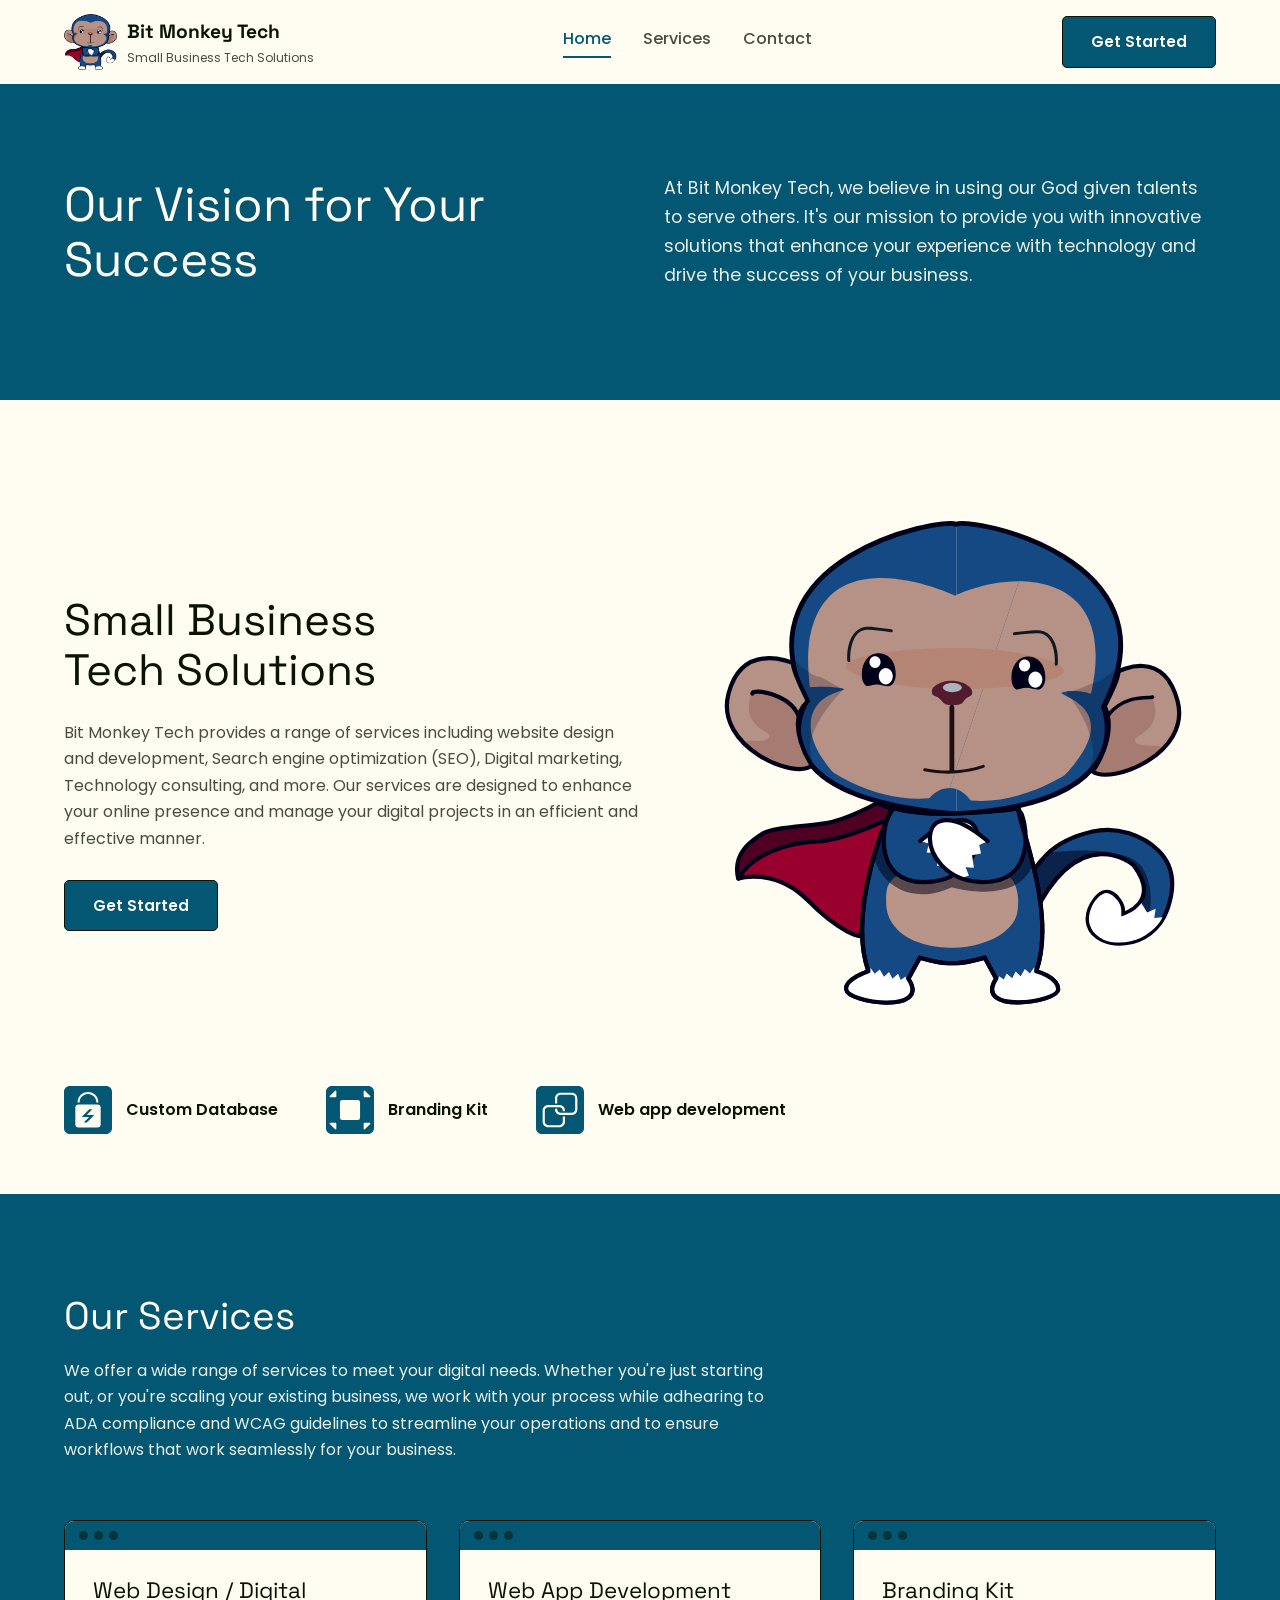
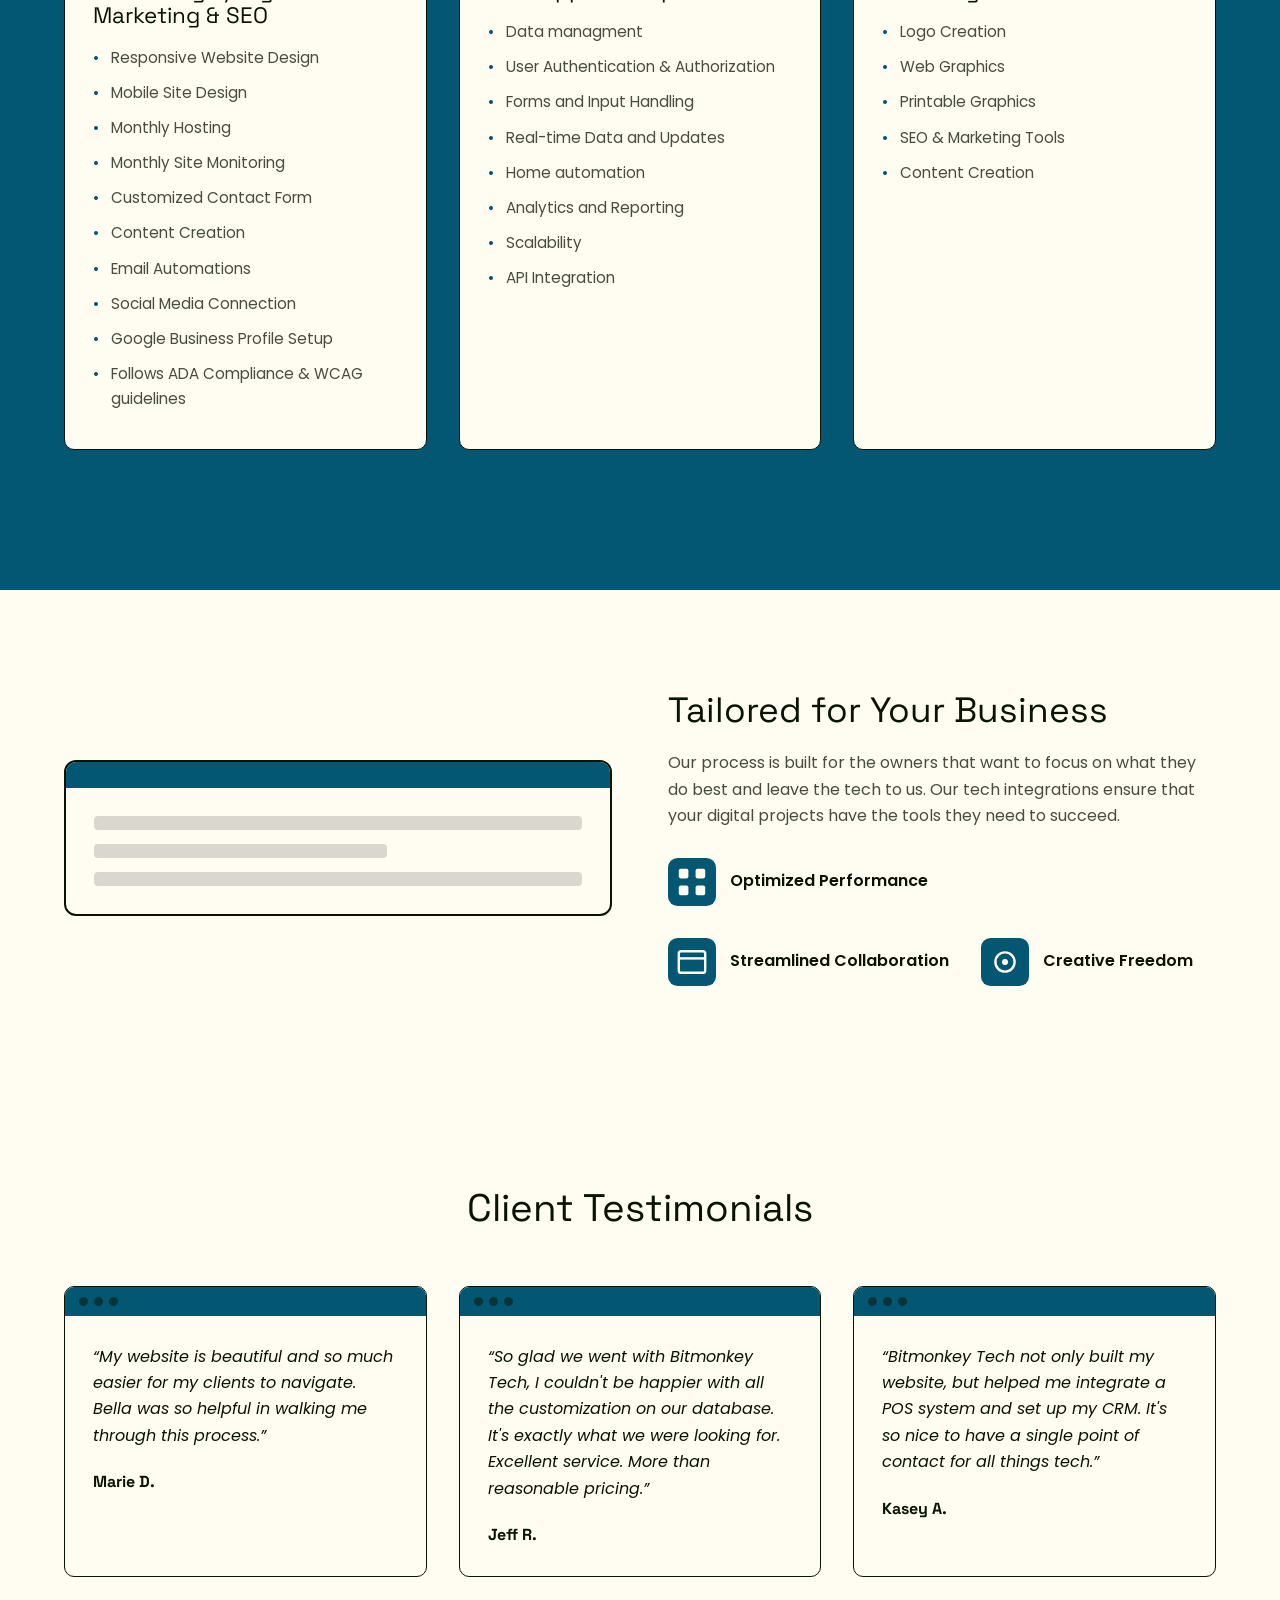
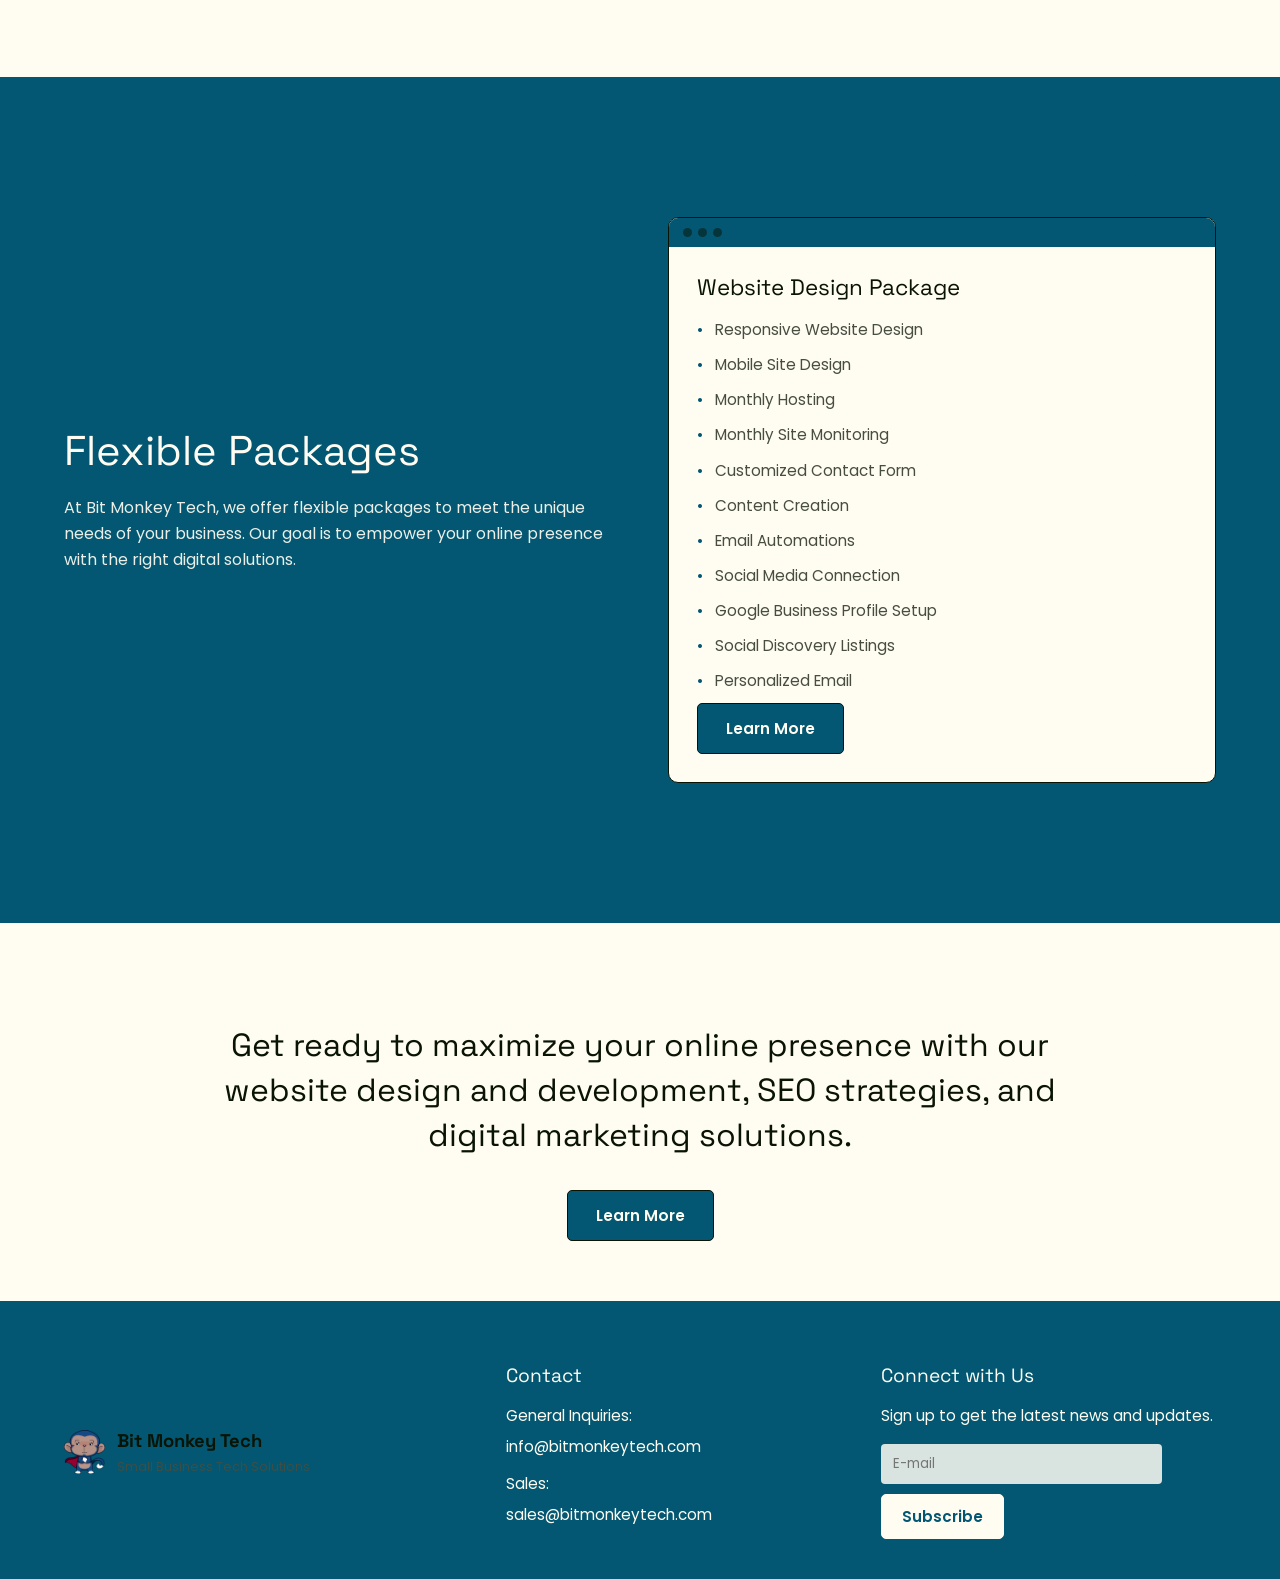
==== index.html @ 550dc89c "Initial recreation of bitmonkeytech.com as static HTML/CSS/JS Rebuilt all 3 pages (home, services, c" ====
<!DOCTYPE html>
<html lang="en">
<head>
<meta charset="UTF-8">
<meta name="viewport" content="width=device-width, initial-scale=1.0">
<title>BitMonkey Tech | Web Design, Digital Marketing &amp; SEO / Tech Solutions</title>
<meta name="description" content="Small Business Tech Solutions. Website design and development, SEO, digital marketing, and technology consulting.">
<link rel="stylesheet" href="css/style.css">
</head>
<body>

<header class="site-header">
  <div class="container">
    <a href="index.html" class="logo">
      <img src="images/mascot-icon.png" alt="BitMonkey Tech">
      <span class="logo-text">
        <span class="brand">Bit Monkey Tech</span>
        <span class="tagline">Small Business Tech Solutions</span>
      </span>
    </a>
    <nav class="main-nav">
      <a href="index.html" aria-current="page">Home</a>
      <a href="services.html">Services</a>
      <a href="contact.html">Contact</a>
    </nav>
    <div class="header-actions">
      <a href="contact.html" class="btn btn-primary">Get Started</a>
      <button class="menu-toggle" aria-label="Toggle menu" aria-expanded="false">
        <span></span><span></span><span></span>
      </button>
    </div>
  </div>
</header>

<section class="hero">
  <div class="container">
    <h1>Our Vision for Your Success</h1>
    <p>At Bit Monkey Tech, we believe in using our God given talents to serve others. It's our mission to provide you with innovative solutions that enhance your experience with technology and drive the success of your business.</p>
  </div>
</section>

<section class="intro">
  <div class="container">
    <div class="intro-text">
      <h1>Small Business<br>Tech Solutions</h1>
      <p>Bit Monkey Tech provides a range of services including website design and development, Search engine optimization (SEO), Digital marketing, Technology consulting, and more. Our services are designed to enhance your online presence and manage your digital projects in an efficient and effective manner.</p>
      <a href="contact.html" class="btn btn-primary">Get Started</a>
    </div>
    <div class="intro-art">
      <img src="images/mascot.svg" alt="BitMonkey Tech superhero mascot">
    </div>
  </div>
  <div class="intro-features">
    <div class="feature-item">
      <span class="icon">
        <svg viewBox="23.5 23.5 153 153" xmlns="http://www.w3.org/2000/svg"><path d="M158.026 23.5H41.974C31.771 23.5 23.5 31.771 23.5 41.974v116.052c0 10.203 8.271 18.474 18.474 18.474h116.052c10.203 0 18.474-8.271 18.474-18.474V41.974c0-10.203-8.271-18.474-18.474-18.474z" fill="#035772"></path><path d="M133.217 75.772h-6.588c0-14.683-11.945-26.629-26.629-26.629S73.37 61.089 73.37 75.772h-6.588c0-18.316 14.901-33.217 33.217-33.217 18.317 0 33.218 14.901 33.218 33.217z" fill="#fffcf2"></path><path d="M130.662 82.431H69.338c-5.391 0-9.762 3.947-9.762 8.816v55.381c0 4.869 4.371 8.816 9.762 8.816h61.324c5.391 0 9.762-3.947 9.762-8.816V91.247c0-4.868-4.371-8.816-9.762-8.816zm-11.973 35.105-22.531 22.335a.907.907 0 0 1-.638.262h-7.143c-.806 0-1.21-.975-.64-1.545l14.823-14.824c.57-.57.167-1.545-.64-1.545H81.934c-.807 0-1.21-.975-.64-1.545l22.812-22.813c-.149-.149 4.855-.124 7.834-.095.802.008 1.196.978.629 1.545l-15.131 15.131c-.57.57-.167 1.545.64 1.545h19.973c.81 0 1.212.979.638 1.549z" fill="#fffcf2"></path></svg>
      </span>
      <span>Custom Database</span>
    </div>
    <div class="feature-item">
      <span class="icon">
        <svg viewBox="23.5 23.5 153 153" xmlns="http://www.w3.org/2000/svg"><path d="M158.026 23.5H41.974C31.771 23.5 23.5 31.771 23.5 41.974v116.052c0 10.203 8.271 18.474 18.474 18.474h116.052c10.203 0 18.474-8.271 18.474-18.474V41.974c0-10.203-8.271-18.474-18.474-18.474z" fill="#035772"></path><path d="M124.325 67.931h-48.65a7.744 7.744 0 0 0-7.744 7.744v48.65a7.744 7.744 0 0 0 7.744 7.744h48.65a7.744 7.744 0 0 0 7.744-7.744v-48.65a7.744 7.744 0 0 0-7.744-7.744z" fill="#fffcf2"></path><path d="M52.596 38.691 35.604 55.684c-1.422 1.422-.415 3.854 1.597 3.854h16.992a2.258 2.258 0 0 0 2.258-2.258V40.288c-.001-2.012-2.433-3.019-3.855-1.597z" fill="#fffcf2"></path><path d="m147.404 38.691 16.992 16.992c1.422 1.422.415 3.854-1.597 3.854h-16.992a2.258 2.258 0 0 1-2.258-2.258V40.288c.001-2.012 2.433-3.019 3.855-1.597z" fill="#fffcf2"></path><path d="m52.596 161.309-16.992-16.992c-1.422-1.422-.415-3.854 1.597-3.854h16.992a2.258 2.258 0 0 1 2.258 2.258v16.992c-.001 2.011-2.433 3.018-3.855 1.596z" fill="#fffcf2"></path><path d="m147.404 161.309 16.992-16.992c1.422-1.422.415-3.854-1.597-3.854h-16.992a2.258 2.258 0 0 0-2.258 2.258v16.992c.001 2.011 2.433 3.018 3.855 1.596z" fill="#fffcf2"></path></svg>
      </span>
      <span>Branding Kit</span>
    </div>
    <div class="feature-item">
      <span class="icon">
        <svg viewBox="23.5 23.5 153 153" xmlns="http://www.w3.org/2000/svg"><path d="M158.026 23.5H41.974C31.771 23.5 23.5 31.771 23.5 41.974v116.052c0 10.203 8.271 18.474 18.474 18.474h116.052c10.203 0 18.474-8.271 18.474-18.474V41.974c0-10.203-8.271-18.474-18.474-18.474z" fill="#035772"></path><path d="M108.942 120.435v17.407c0 5.796-4.716 10.512-10.512 10.512H62.157c-5.796 0-10.512-4.715-10.512-10.512V101.57c0-5.796 4.716-10.512 10.512-10.512H98.43c5.796 0 10.512 4.715 10.512 10.512v2.151h7v-2.151c0-9.656-7.855-17.512-17.512-17.512H62.157c-9.656 0-17.512 7.856-17.512 17.512v36.272c0 9.656 7.855 17.512 17.512 17.512H98.43c9.656 0 17.512-7.856 17.512-17.512v-17.407h-7z" fill="#fffcf2"></path><path d="M137.843 44.646H101.57c-9.656 0-17.512 7.855-17.512 17.511v17.045h7V62.157c0-5.796 4.716-10.511 10.512-10.511h36.272c5.796 0 10.512 4.715 10.512 10.511V98.43c0 5.796-4.716 10.512-10.512 10.512H101.57c-5.796 0-10.512-4.715-10.512-10.512v-2.514h-7v2.514c0 9.656 7.855 17.512 17.512 17.512h36.272c9.656 0 17.512-7.856 17.512-17.512V62.157c0-9.656-7.855-17.511-17.511-17.511z" fill="#fffcf2"></path></svg>
      </span>
      <span>Web app development</span>
    </div>
  </div>
</section>

<section class="services">
  <div class="container">
    <div class="services-header">
      <h2>Our Services</h2>
      <p>We offer a wide range of services to meet your digital needs. Whether you're just starting out, or you're scaling your existing business, we work with your process while adhearing to ADA compliance and WCAG guidelines to streamline your operations and to ensure workflows that work seamlessly for your business.</p>
    </div>
    <div class="card-grid">
      <div class="browser-card">
        <div class="browser-card-bar"><span></span><span></span><span></span></div>
        <div class="browser-card-body">
          <h3>Web Design / Digital Marketing &amp; SEO</h3>
          <ul>
            <li>Responsive Website Design</li>
            <li>Mobile Site Design</li>
            <li>Monthly Hosting</li>
            <li>Monthly Site Monitoring</li>
            <li>Customized Contact Form</li>
            <li>Content Creation</li>
            <li>Email Automations</li>
            <li>Social Media Connection</li>
            <li>Google Business Profile Setup</li>
            <li>Follows ADA Compliance &amp; WCAG guidelines</li>
          </ul>
        </div>
      </div>
      <div class="browser-card">
        <div class="browser-card-bar"><span></span><span></span><span></span></div>
        <div class="browser-card-body">
          <h3>Web App Development</h3>
          <ul>
            <li>Data managment</li>
            <li>User Authentication &amp; Authorization</li>
            <li>Forms and Input Handling</li>
            <li>Real-time Data and Updates</li>
            <li>Home automation</li>
            <li>Analytics and Reporting</li>
            <li>Scalability</li>
            <li>API Integration</li>
          </ul>
        </div>
      </div>
      <div class="browser-card">
        <div class="browser-card-bar"><span></span><span></span><span></span></div>
        <div class="browser-card-body">
          <h3>Branding Kit</h3>
          <ul>
            <li>Logo Creation</li>
            <li>Web Graphics</li>
            <li>Printable Graphics</li>
            <li>SEO &amp; Marketing Tools</li>
            <li>Content Creation</li>
          </ul>
        </div>
      </div>
    </div>
  </div>
</section>

<section class="tailored">
  <div class="container">
    <div class="tailored-art">
      <div class="tailored-art-bar"></div>
      <div class="tailored-art-body">
        <div class="tailored-art-line"></div>
        <div class="tailored-art-line short"></div>
        <div class="tailored-art-line"></div>
      </div>
    </div>
    <div class="tailored-text">
      <h2>Tailored for Your Business</h2>
      <p>Our process is built for the owners that want to focus on what they do best and leave the tech to us. Our tech integrations ensure that your digital projects have the tools they need to succeed.</p>
      <div class="tailored-features">
        <div class="feature-item">
          <span class="icon">
            <svg viewBox="0 0 40 40" xmlns="http://www.w3.org/2000/svg"><rect width="40" height="40" rx="8" fill="#035772"/><g fill="#fffcf2"><rect x="9" y="9" width="8" height="8" rx="1.5"/><rect x="23" y="9" width="8" height="8" rx="1.5"/><rect x="9" y="23" width="8" height="8" rx="1.5"/><rect x="23" y="23" width="8" height="8" rx="1.5"/></g></svg>
          </span>
          <span>Optimized Performance</span>
        </div>
        <div class="feature-item">
          <span class="icon">
            <svg viewBox="0 0 40 40" xmlns="http://www.w3.org/2000/svg"><rect width="40" height="40" rx="8" fill="#035772"/><rect x="9" y="11" width="22" height="18" rx="2" fill="none" stroke="#fffcf2" stroke-width="2"/><line x1="9" y1="17" x2="31" y2="17" stroke="#fffcf2" stroke-width="2"/></svg>
          </span>
          <span>Streamlined Collaboration</span>
        </div>
        <div class="feature-item">
          <span class="icon">
            <svg viewBox="0 0 40 40" xmlns="http://www.w3.org/2000/svg"><rect width="40" height="40" rx="8" fill="#035772"/><circle cx="20" cy="20" r="8" fill="none" stroke="#fffcf2" stroke-width="2"/><circle cx="20" cy="20" r="2.5" fill="#fffcf2"/></svg>
          </span>
          <span>Creative Freedom</span>
        </div>
      </div>
    </div>
  </div>
</section>

<section class="testimonials">
  <div class="container">
    <h2>Client Testimonials</h2>
    <div class="card-grid">
      <div class="browser-card testimonial-card">
        <div class="browser-card-bar"><span></span><span></span><span></span></div>
        <div class="browser-card-body">
          <p>&ldquo;My website is beautiful and so much easier for my clients to navigate. Bella was so helpful in walking me through this process.&rdquo;</p>
          <cite>Marie D.</cite>
        </div>
      </div>
      <div class="browser-card testimonial-card">
        <div class="browser-card-bar"><span></span><span></span><span></span></div>
        <div class="browser-card-body">
          <p>&ldquo;So glad we went with Bitmonkey Tech, I couldn't be happier with all the customization on our database. It's exactly what we were looking for. Excellent service. More than reasonable pricing.&rdquo;</p>
          <cite>Jeff R.</cite>
        </div>
      </div>
      <div class="browser-card testimonial-card">
        <div class="browser-card-bar"><span></span><span></span><span></span></div>
        <div class="browser-card-body">
          <p>&ldquo;Bitmonkey Tech not only built my website, but helped me integrate a POS system and set up my CRM. It's so nice to have a single point of contact for all things tech.&rdquo;</p>
          <cite>Kasey A.</cite>
        </div>
      </div>
    </div>
  </div>
</section>

<section class="packages wave-top">
  <div class="container">
    <div class="packages-text">
      <h2>Flexible Packages</h2>
      <p>At Bit Monkey Tech, we offer flexible packages to meet the unique needs of your business. Our goal is to empower your online presence with the right digital solutions.</p>
    </div>
    <div class="browser-card">
      <div class="browser-card-bar"><span></span><span></span><span></span></div>
      <div class="browser-card-body">
        <h3>Website Design Package</h3>
        <ul>
          <li>Responsive Website Design</li>
          <li>Mobile Site Design</li>
          <li>Monthly Hosting</li>
          <li>Monthly Site Monitoring</li>
          <li>Customized Contact Form</li>
          <li>Content Creation</li>
          <li>Email Automations</li>
          <li>Social Media Connection</li>
          <li>Google Business Profile Setup</li>
          <li>Social Discovery Listings</li>
          <li>Personalized Email</li>
        </ul>
        <a href="services.html" class="btn btn-primary">Learn More</a>
      </div>
    </div>
  </div>
</section>

<section class="cta-statement">
  <div class="container">
    <h2>Get ready to maximize your online presence with our website design and development, SEO strategies, and digital marketing solutions.</h2>
    <a href="services.html" class="btn btn-primary">Learn More</a>
  </div>
</section>

<footer class="site-footer">
  <div class="container">
    <div class="footer-grid">
      <div class="footer-brand">
        <img src="images/mascot-icon.png" alt="BitMonkey Tech">
        <span class="logo-text">
          <span class="brand">Bit Monkey Tech</span>
          <span class="tagline">Small Business Tech Solutions</span>
        </span>
      </div>
      <div>
        <h3>Contact</h3>
        <p>General Inquiries:</p>
        <a href="mailto:info@bitmonkeytech.com">info@bitmonkeytech.com</a>
        <p style="margin-top:12px;">Sales:</p>
        <a href="mailto:sales@bitmonkeytech.com">sales@bitmonkeytech.com</a>
      </div>
      <div>
        <h3>Connect with Us</h3>
        <p>Sign up to get the latest news and updates.</p>
        <form class="footer-form">
          <input type="email" placeholder="E-mail" aria-label="Email">
          <button type="submit" class="btn">Subscribe</button>
        </form>
      </div>
    </div>
  </div>
</footer>

<script src="js/main.js"></script>
</body>
</html>
---- css/style.css ----
/* ==========================================================================
   BitMonkey Tech — shared stylesheet
   Same structure as our other rebuilds: reset -> design tokens -> layout
   helpers -> header/nav -> buttons -> page sections -> footer -> responsive.
   ========================================================================== */

/* Space Grotesk for headings (their display font), Poppins for body/nav text
   — the same two typefaces the live bitmonkeytech.com site uses. */
@import url('https://fonts.googleapis.com/css2?family=Space+Grotesk:wght@400..700&family=Poppins:ital,wght@0,300;0,400;0,500;0,600;0,700;1,400&display=swap');

* {
  margin: 0;
  padding: 0;
  box-sizing: border-box;
}

:root {
  --color-cream: #fffcf2;      /* page background */
  --color-teal: #035772;       /* brand accent — buttons, section bands */
  --color-teal-light: #4a7f92; /* lighter teal for hovers/secondary accents */
  --color-dark: #091405;       /* headings */
  --color-text: #474e40;       /* body copy, nav links */
  --color-olive: #c2c2b7;      /* muted card background accent */

  --font-display: 'Space Grotesk', 'Helvetica Neue', Arial, sans-serif;
  --font-body: 'Poppins', 'Helvetica Neue', Arial, sans-serif;

  --max-width: 1200px;
}

html {
  scroll-behavior: smooth;
}

body {
  font-family: var(--font-body);
  color: var(--color-text);
  line-height: 1.65;
  background: var(--color-cream);
}

img, svg {
  max-width: 100%;
  display: block;
}

a {
  text-decoration: none;
  color: inherit;
}

ul {
  list-style: none;
}

h1, h2, h3, h4 {
  font-family: var(--font-display);
  color: var(--color-dark);
  font-weight: 400;
  line-height: 1.15;
}

.container {
  max-width: var(--max-width);
  margin: 0 auto;
  padding: 0 24px;
}

/* ==========================================================================
   Header / navigation
   ========================================================================== */

.site-header {
  position: sticky;
  top: 0;
  z-index: 100;
  background: var(--color-cream);
  padding: 14px 0;
}

.site-header .container {
  display: flex;
  align-items: center;
  justify-content: space-between;
  gap: 24px;
}

.logo {
  display: flex;
  align-items: center;
  gap: 10px;
}

.logo img {
  height: 56px;
  width: auto;
}

.logo-text .brand {
  font-family: var(--font-display);
  font-weight: 700;
  font-size: 1.2rem;
  color: var(--color-dark);
  display: block;
}

.logo-text .tagline {
  font-size: 0.75rem;
  color: var(--color-text);
  display: block;
}

.main-nav {
  display: flex;
  align-items: center;
  gap: 32px;
}

.main-nav a {
  font-size: 1rem;
  font-weight: 500;
  color: var(--color-text);
  padding-bottom: 4px;
  border-bottom: 2px solid transparent;
  transition: color 0.2s ease, border-color 0.2s ease;
}

.main-nav a:hover,
.main-nav a[aria-current="page"] {
  color: var(--color-teal);
  border-bottom-color: var(--color-teal);
}

.header-actions {
  display: flex;
  align-items: center;
  gap: 16px;
}

.menu-toggle {
  display: none;
  flex-direction: column;
  gap: 5px;
  background: none;
  border: none;
  cursor: pointer;
  padding: 6px;
  color: var(--color-dark);
}

.menu-toggle span {
  width: 26px;
  height: 2px;
  background: currentColor;
}

/* ==========================================================================
   Buttons
   ========================================================================== */

.btn {
  display: inline-block;
  padding: 12px 28px;
  font-family: var(--font-body);
  font-weight: 600;
  font-size: 0.95rem;
  border: 1px solid var(--color-dark);
  border-radius: 5px;
  cursor: pointer;
  transition: background 0.2s ease, color 0.2s ease, opacity 0.2s ease;
}

.btn-primary {
  background: var(--color-teal);
  color: var(--color-cream);
}

.btn-primary:hover {
  opacity: 0.88;
}

.btn-outline {
  background: transparent;
  border-color: var(--color-cream);
  color: var(--color-cream);
}

.btn-outline:hover {
  background: var(--color-cream);
  color: var(--color-teal);
}

/* ==========================================================================
   Wave dividers — a lightweight stand-in for Wix's shape-divider SVGs.
   Each section that needs one gets a ::before/::after pseudo-element with a
   simple wave drawn in currentColor via clip-path.
   ========================================================================== */

.wave-top {
  position: relative;
}

.wave-top::before {
  content: "";
  display: block;
  height: 80px;
  background: var(--color-teal);
  clip-path: polygon(0 100%, 100% 40%, 100% 100%);
}

.wave-bottom-teal {
  position: relative;
}

.wave-bottom-teal::after {
  content: "";
  display: block;
  height: 80px;
  background: var(--color-teal);
  clip-path: polygon(0 0, 100% 60%, 100% 0);
}

/* ==========================================================================
   Hero (home page)
   ========================================================================== */

.hero {
  background: var(--color-teal);
  color: var(--color-cream);
  padding: 90px 0 110px;
}

.hero .container {
  display: grid;
  grid-template-columns: 1fr 1fr;
  gap: 48px;
  align-items: center;
}

.hero h1 {
  color: var(--color-cream);
  font-size: 3rem;
}

.hero p {
  font-size: 1.1rem;
  opacity: 0.92;
}

/* ==========================================================================
   Page hero (inner pages)
   ========================================================================== */

.page-hero {
  background: var(--color-teal);
  color: var(--color-cream);
  padding: 90px 0 130px;
}

.page-hero h1 {
  color: var(--color-cream);
  font-size: 2.8rem;
  margin-bottom: 20px;
}

.page-hero p {
  max-width: 700px;
  font-size: 1.05rem;
  opacity: 0.92;
}

/* ==========================================================================
   Intro section ("Small Business Tech Solutions")
   ========================================================================== */

.intro {
  padding: 100px 0 60px;
}

.intro .container {
  display: grid;
  grid-template-columns: 1.1fr 1fr;
  gap: 48px;
  align-items: center;
}

.intro h1 {
  font-size: 2.75rem;
  margin-bottom: 24px;
}

.intro p {
  margin-bottom: 28px;
}

.intro-features {
  max-width: var(--max-width);
  margin: 60px auto 0;
  padding: 0 24px;
  display: flex;
  gap: 48px;
  flex-wrap: wrap;
}

.feature-item {
  display: flex;
  align-items: center;
  gap: 14px;
}

.feature-item .icon {
  width: 48px;
  height: 48px;
  flex-shrink: 0;
}

.feature-item span {
  font-weight: 600;
  color: var(--color-dark);
}

/* ==========================================================================
   Services section (teal band with browser-mockup cards)
   ========================================================================== */

.services {
  background: var(--color-teal);
  color: var(--color-cream);
  padding: 100px 0 140px;
}

.services-header h2 {
  color: var(--color-cream);
  font-size: 2.4rem;
  margin-bottom: 20px;
}

.services-header p {
  max-width: 700px;
  opacity: 0.92;
  margin-bottom: 56px;
}

.card-grid {
  display: grid;
  grid-template-columns: repeat(3, 1fr);
  gap: 32px;
}

/* The little "browser window" card treatment used throughout the site:
   a dark top bar with three dots, like a mock browser chrome. */
.browser-card {
  background: var(--color-cream);
  border: 1px solid var(--color-dark);
  border-radius: 10px;
  overflow: hidden;
  color: var(--color-dark);
}

.browser-card-bar {
  background: var(--color-teal);
  padding: 10px 14px;
  display: flex;
  gap: 6px;
}

.browser-card-bar span {
  width: 9px;
  height: 9px;
  border-radius: 50%;
  background: var(--color-dark);
  opacity: 0.5;
}

.browser-card-body {
  padding: 28px;
}

.browser-card-body h3 {
  font-size: 1.4rem;
  margin-bottom: 16px;
}

.browser-card-body ul li {
  position: relative;
  padding-left: 18px;
  margin-bottom: 10px;
  font-size: 0.95rem;
  color: var(--color-text);
}

.browser-card-body ul li::before {
  content: "•";
  position: absolute;
  left: 0;
  color: var(--color-teal);
}

/* ==========================================================================
   Tailored section (illustration + feature list)
   ========================================================================== */

.tailored {
  padding: 100px 0;
}

.tailored .container {
  display: grid;
  grid-template-columns: 1fr 1fr;
  gap: 56px;
  align-items: center;
}

.tailored-art {
  background: var(--color-cream);
  border: 2px solid var(--color-dark);
  border-radius: 12px;
  overflow: hidden;
}

.tailored-art-bar {
  background: var(--color-teal);
  height: 26px;
}

.tailored-art-body {
  padding: 28px;
  display: flex;
  flex-direction: column;
  gap: 14px;
}

.tailored-art-line {
  height: 14px;
  border-radius: 4px;
  background: var(--color-olive);
  opacity: 0.6;
}

.tailored-art-line.short {
  width: 60%;
}

.tailored h2 {
  font-size: 2.2rem;
  margin-bottom: 20px;
}

.tailored p {
  margin-bottom: 28px;
}

.tailored-features {
  display: flex;
  gap: 32px;
  flex-wrap: wrap;
}

/* ==========================================================================
   Testimonials
   ========================================================================== */

.testimonials {
  padding: 100px 0;
}

.testimonials h2 {
  font-size: 2.4rem;
  margin-bottom: 56px;
  text-align: center;
}

.testimonial-card {
  position: relative;
}

.testimonial-card .browser-card-body p {
  font-style: italic;
  margin-bottom: 20px;
}

.testimonial-card .browser-card-body cite {
  font-family: var(--font-display);
  font-style: normal;
  font-weight: 700;
}

/* ==========================================================================
   Flexible Packages (teal band, single card + copy)
   ========================================================================== */

.packages {
  background: var(--color-teal);
  color: var(--color-cream);
  padding: 60px 0 140px;
}

.packages .container {
  display: grid;
  grid-template-columns: 1fr 1fr;
  gap: 56px;
  align-items: center;
}

.packages h2 {
  color: var(--color-cream);
  font-size: 2.6rem;
  margin-bottom: 20px;
}

.packages p {
  opacity: 0.92;
  margin-bottom: 0;
}

/* ==========================================================================
   CTA statement
   ========================================================================== */

.cta-statement {
  padding: 100px 0 60px;
  text-align: center;
}

.cta-statement h2 {
  font-size: 2rem;
  max-width: 850px;
  margin: 0 auto 32px;
  line-height: 1.4;
}

/* ==========================================================================
   Pricing grid (services page)
   ========================================================================== */

.pricing-section {
  padding: 100px 0;
}

.pricing-grid {
  display: grid;
  grid-template-columns: repeat(3, 1fr);
  gap: 32px;
}

.pricing-grid .browser-card {
  display: flex;
  flex-direction: column;
}

.pricing-grid h3 {
  font-size: 1.3rem;
  margin-bottom: 4px;
}

.pricing-grid .price {
  color: var(--color-teal);
  font-weight: 700;
  font-size: 1.3rem;
  margin-bottom: 20px;
  display: block;
}

/* ==========================================================================
   Forms
   ========================================================================== */

.form-section {
  padding: 60px 0 120px;
}

.form-section.on-teal {
  background: var(--color-teal);
  color: var(--color-cream);
}

.form-section h2 {
  margin-bottom: 12px;
}

.form-section.on-teal h2 {
  color: var(--color-cream);
}

.form-grid {
  display: grid;
  grid-template-columns: 1fr 1fr;
  gap: 28px;
  margin-top: 48px;
}

.form-field {
  display: flex;
  flex-direction: column;
  gap: 8px;
}

.form-field.full {
  grid-column: 1 / -1;
}

.form-field label {
  font-size: 0.9rem;
  font-weight: 600;
}

.form-field input,
.form-field select,
.form-field textarea {
  font-family: var(--font-body);
  font-size: 1rem;
  padding: 10px 4px;
  border: none;
  border-bottom: 1px solid currentColor;
  background: transparent;
  color: inherit;
}

.form-field textarea {
  min-height: 100px;
  resize: vertical;
}

.form-field input::placeholder,
.form-field textarea::placeholder {
  color: currentColor;
  opacity: 0.55;
}

.form-field input:focus,
.form-field select:focus,
.form-field textarea:focus {
  outline: none;
  border-bottom-color: var(--color-teal);
}

.form-section .btn {
  grid-column: 1 / -1;
  justify-self: start;
  margin-top: 8px;
}

/* ==========================================================================
   FAQ (contact page)
   ========================================================================== */

.faq {
  padding: 100px 0;
}

.faq-header {
  display: flex;
  justify-content: space-between;
  align-items: flex-end;
  gap: 24px;
  flex-wrap: wrap;
  margin-bottom: 32px;
}

.faq-header h2 {
  font-size: 2.2rem;
}

.faq-search {
  font-family: var(--font-body);
  font-size: 1rem;
  padding: 8px 4px;
  border: none;
  border-bottom: 1px solid var(--color-dark);
  background: transparent;
  min-width: 260px;
}

.faq-tabs {
  display: flex;
  gap: 32px;
  border-bottom: 1px solid #d8d6cc;
  margin-bottom: 32px;
}

.faq-tab {
  background: none;
  border: none;
  font-family: var(--font-body);
  font-size: 1rem;
  color: var(--color-text);
  padding: 12px 0;
  cursor: pointer;
  border-bottom: 2px solid transparent;
}

.faq-tab[aria-selected="true"] {
  color: var(--color-teal);
  border-bottom-color: var(--color-teal);
}

.faq-panel {
  display: none;
}

.faq-panel.active {
  display: block;
}

.faq-item {
  border-bottom: 1px solid #d8d6cc;
}

.faq-question {
  width: 100%;
  text-align: left;
  background: none;
  border: none;
  font-family: var(--font-body);
  font-size: 1.05rem;
  font-weight: 500;
  color: var(--color-dark);
  padding: 20px 0;
  cursor: pointer;
  display: flex;
  justify-content: space-between;
  align-items: center;
  gap: 16px;
}

.faq-question::after {
  content: "+";
  font-size: 1.4rem;
  color: var(--color-teal);
  transition: transform 0.2s ease;
  flex-shrink: 0;
}

.faq-item.open .faq-question::after {
  transform: rotate(45deg);
}

.faq-answer {
  max-height: 0;
  overflow: hidden;
  transition: max-height 0.25s ease;
}

.faq-item.open .faq-answer {
  max-height: 220px;
}

.faq-answer p {
  padding-bottom: 20px;
}

/* ==========================================================================
   Footer
   ========================================================================== */

.site-footer {
  background: var(--color-teal);
  color: var(--color-cream);
  padding: 64px 0 40px;
}

.footer-grid {
  display: grid;
  grid-template-columns: 1.2fr 1fr 1fr;
  gap: 40px;
}

.footer-brand {
  display: flex;
  align-items: center;
  gap: 12px;
}

.footer-brand img {
  height: 44px;
}

.footer-brand .brand {
  font-family: var(--font-display);
  font-weight: 700;
  font-size: 1.15rem;
  display: block;
}

.footer-brand .tagline {
  font-size: 0.8rem;
  opacity: 0.85;
  display: block;
}

.site-footer h3 {
  color: var(--color-cream);
  font-size: 1.2rem;
  margin-bottom: 16px;
}

.site-footer p,
.site-footer a {
  font-size: 0.95rem;
  margin-bottom: 6px;
  display: block;
}

.footer-form {
  display: flex;
  gap: 10px;
  margin-top: 16px;
  flex-wrap: wrap;
}

.footer-form input {
  font-family: var(--font-body);
  padding: 10px 12px;
  border: none;
  border-radius: 4px;
  background: rgba(255, 252, 242, 0.85);
  color: var(--color-dark);
  min-width: 180px;
}

.footer-form .btn {
  border-color: var(--color-cream);
  background: var(--color-cream);
  color: var(--color-teal);
  padding: 10px 20px;
}

/* ==========================================================================
   Responsive
   ========================================================================== */

@media (max-width: 900px) {
  .hero .container,
  .intro .container,
  .tailored .container,
  .packages .container {
    grid-template-columns: 1fr;
  }

  .card-grid,
  .pricing-grid {
    grid-template-columns: 1fr;
  }

  .footer-grid {
    grid-template-columns: 1fr;
    gap: 32px;
  }

  .form-grid {
    grid-template-columns: 1fr;
  }
}

@media (max-width: 720px) {
  .main-nav {
    position: absolute;
    top: 100%;
    left: 0;
    right: 0;
    background: var(--color-cream);
    flex-direction: column;
    align-items: flex-start;
    gap: 0;
    padding: 8px 24px 16px;
    display: none;
    box-shadow: 0 8px 16px rgba(0, 0, 0, 0.08);
  }

  .main-nav.open {
    display: flex;
  }

  .main-nav a {
    width: 100%;
    padding: 12px 0;
  }

  .menu-toggle {
    display: flex;
  }

  .header-actions .btn-primary {
    display: none;
  }

  .hero h1,
  .page-hero h1 {
    font-size: 2.2rem;
  }

  .intro h1 {
    font-size: 2.1rem;
  }

  .intro-features {
    gap: 24px;
  }

  .faq-header {
    flex-direction: column;
    align-items: flex-start;
  }
}
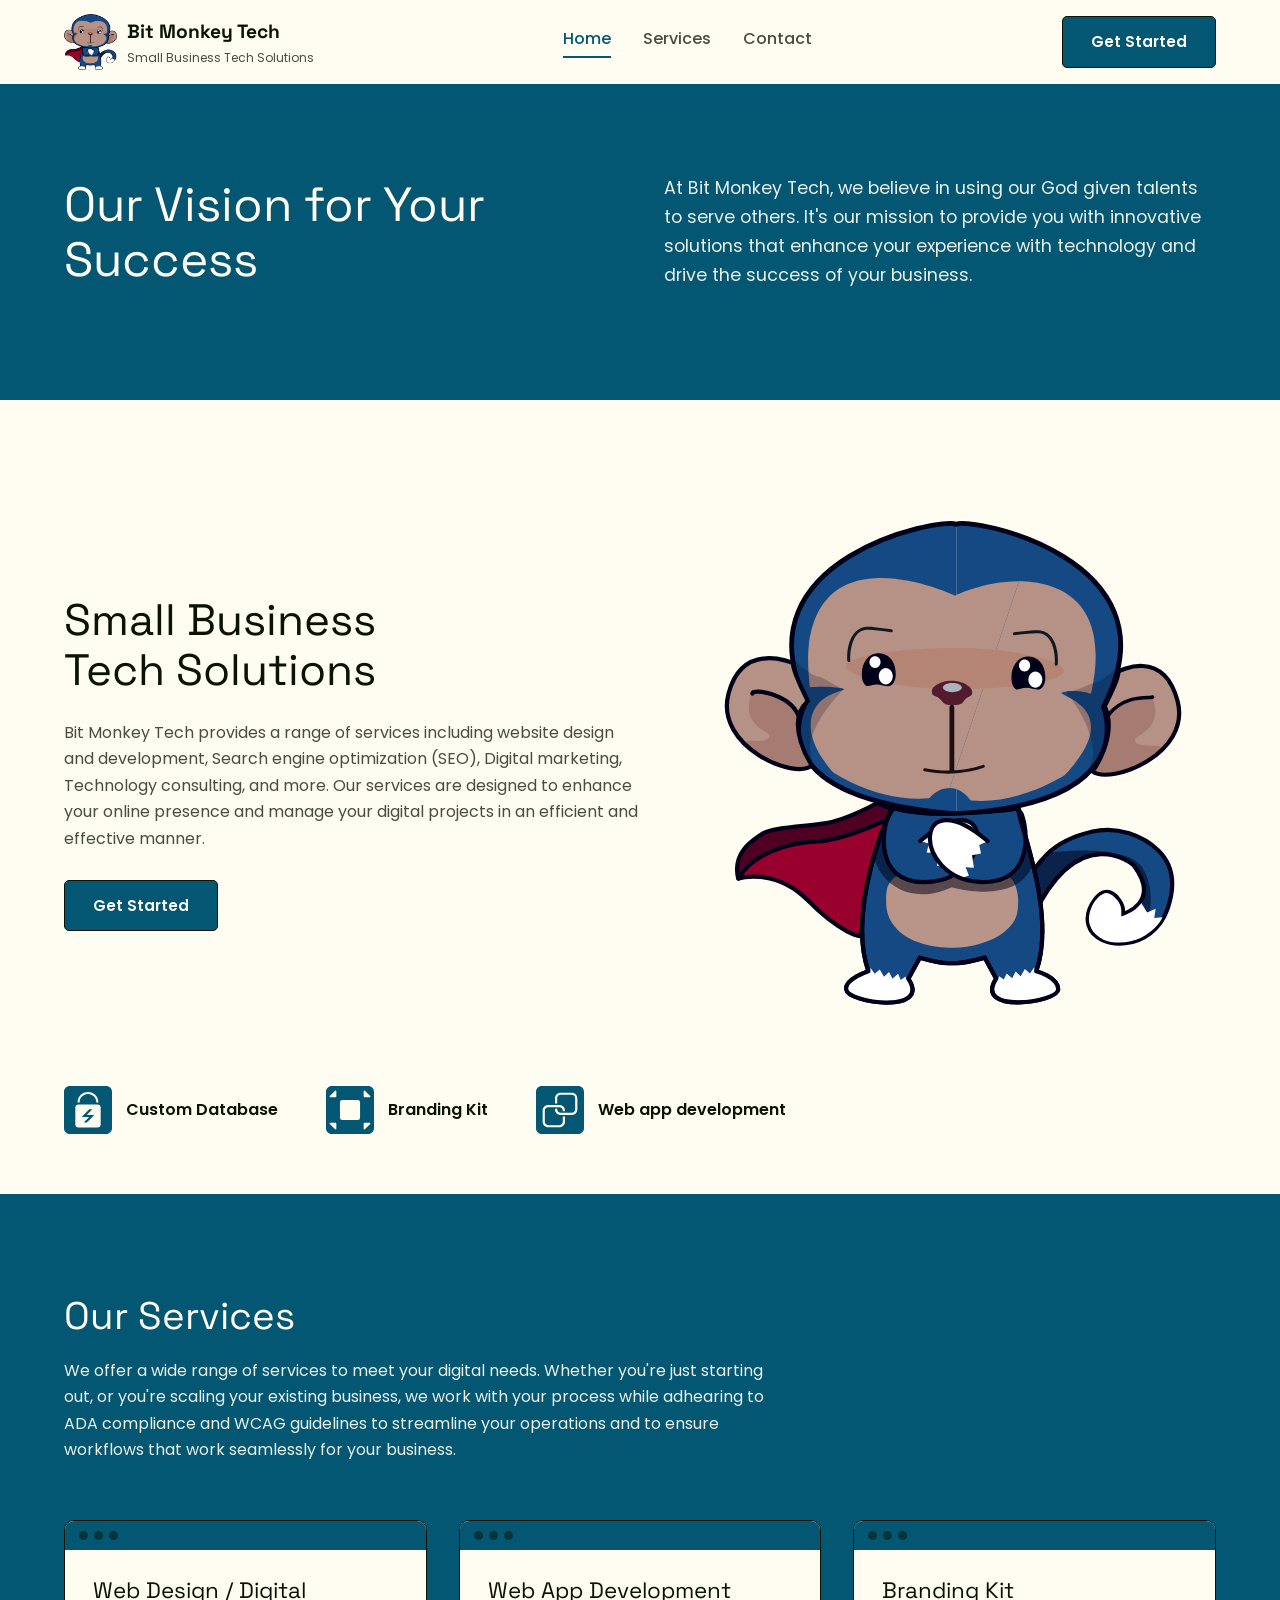
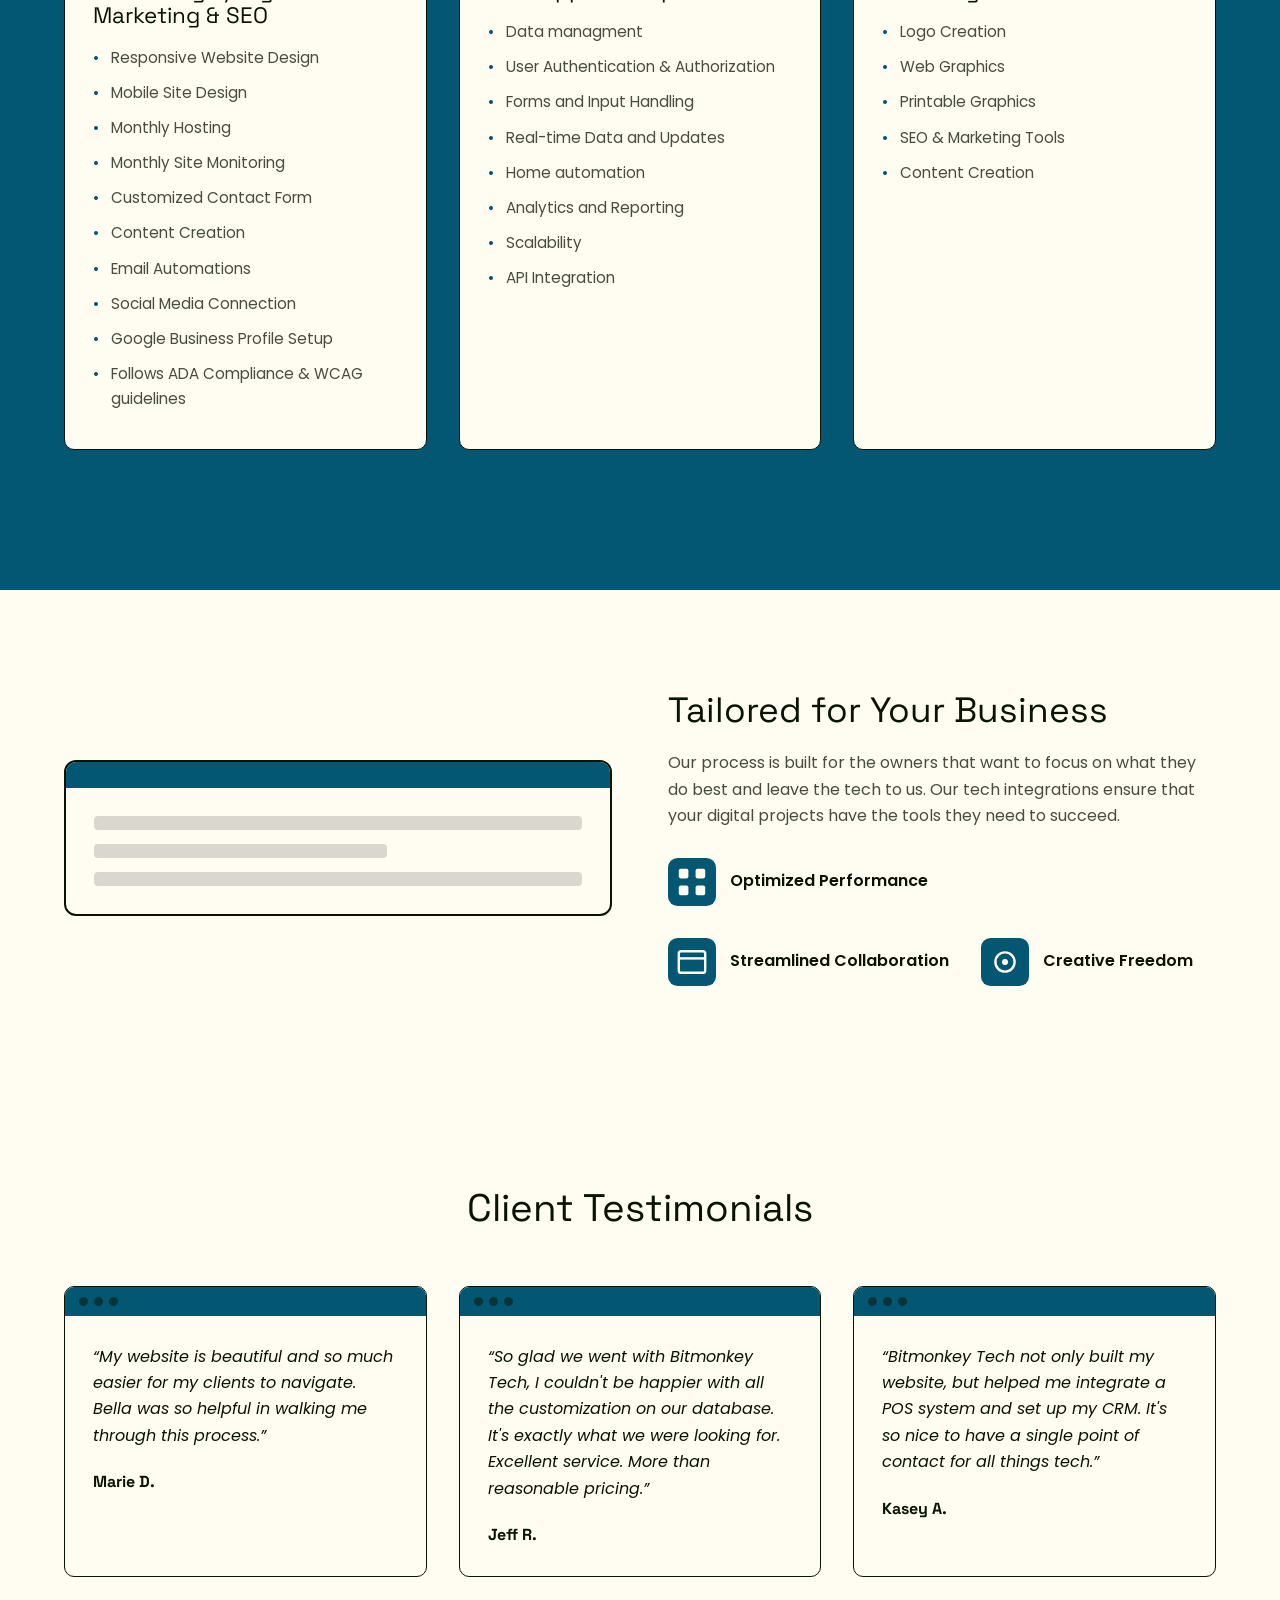
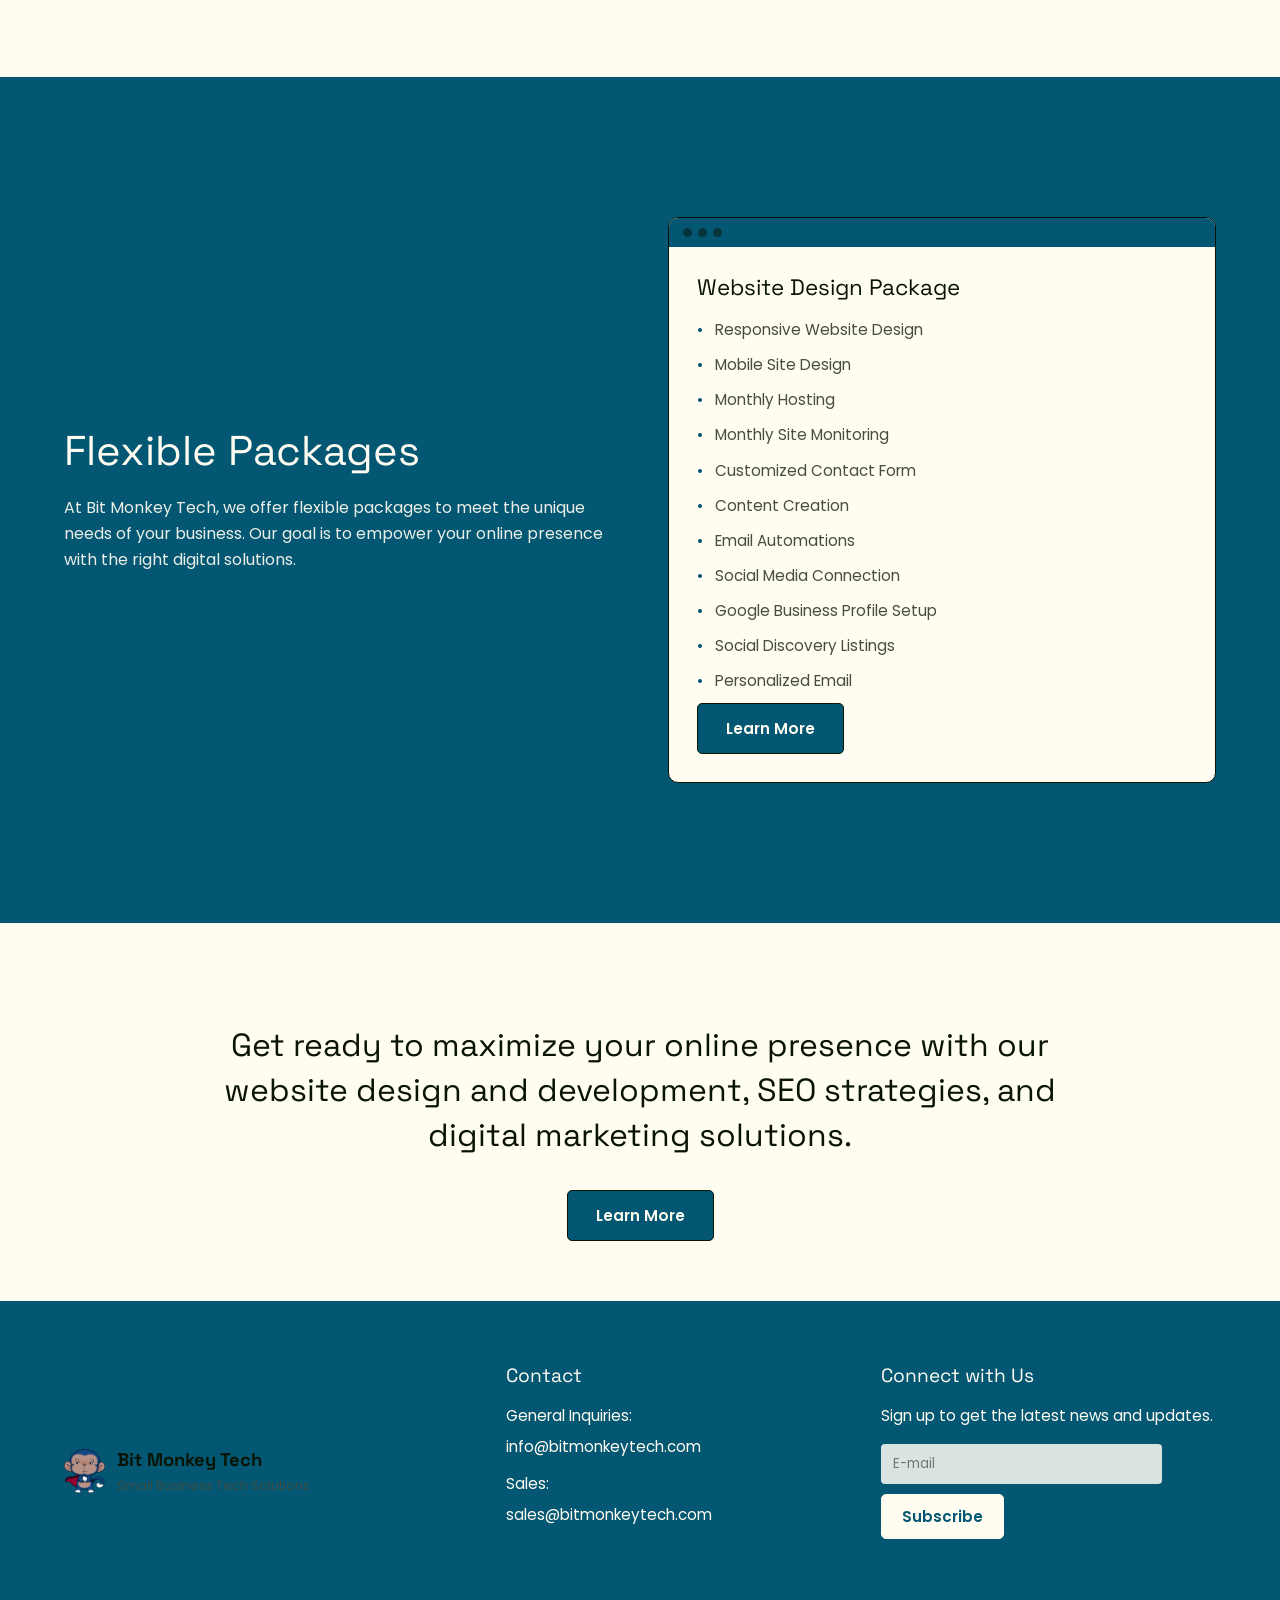
==== commit c91c92ff: "Wire all forms to email info@bitmonkeytech.com via Google Apps Script Adds a Google Apps Script Web " ====
--- a/index.html
+++ b/index.html
@@ -24,7 +24,7 @@
       <a href="contact.html">Contact</a>
     </nav>
     <div class="header-actions">
-      <a href="contact.html" class="btn btn-primary">Get Started</a>
+      <a href="contact.html#contact-form" class="btn btn-primary">Get Started</a>
       <button class="menu-toggle" aria-label="Toggle menu" aria-expanded="false">
         <span></span><span></span><span></span>
       </button>
@@ -252,9 +252,11 @@
       <div>
         <h3>Connect with Us</h3>
         <p>Sign up to get the latest news and updates.</p>
-        <form class="footer-form">
-          <input type="email" placeholder="E-mail" aria-label="Email">
+        <form class="footer-form js-form">
+          <input type="hidden" name="form_name" value="Newsletter Signup">
+          <input type="email" name="email" placeholder="E-mail" aria-label="Email" required>
           <button type="submit" class="btn">Subscribe</button>
+          <p class="form-status" aria-live="polite"></p>
         </form>
       </div>
     </div>
--- a/css/style.css
+++ b/css/style.css
@@ -638,6 +638,29 @@
   grid-column: 1 / -1;
   justify-self: start;
   margin-top: 8px;
+}
+
+.form-section .btn:disabled {
+  opacity: 0.6;
+  cursor: default;
+}
+
+.form-status {
+  grid-column: 1 / -1;
+  font-size: 0.9rem;
+  font-weight: 600;
+  min-height: 1.2em;
+}
+
+.form-status.error {
+  color: #c0392b;
+}
+
+/* On the teal contact form, the default error red is too dark to read
+   against the background — swap in a lighter tone that still reads as
+   "something's wrong" without disappearing. */
+.on-teal .form-status.error {
+  color: #ffb4a8;
 }
 
 /* ==========================================================================
@@ -825,6 +848,11 @@
   padding: 10px 20px;
 }
 
+.footer-form .form-status {
+  flex-basis: 100%;
+  margin-top: 4px;
+}
+
 /* ==========================================================================
    Responsive
    ========================================================================== */
@@ -850,9 +878,11 @@
   .form-grid {
     grid-template-columns: 1fr;
   }
-}
-
-@media (max-width: 720px) {
+
+  /* Nav collapses to a hamburger here too, not just on phones — at
+     tablet widths (roughly 768-900px) the logo + tagline + 3 links +
+     button all fighting for one row got cramped, so tablets get the
+     same dropdown treatment as phones. */
   .main-nav {
     position: absolute;
     top: 100%;
@@ -880,6 +910,12 @@
     display: flex;
   }
 
+  .logo-text .tagline {
+    display: none;
+  }
+}
+
+@media (max-width: 720px) {
   .header-actions .btn-primary {
     display: none;
   }
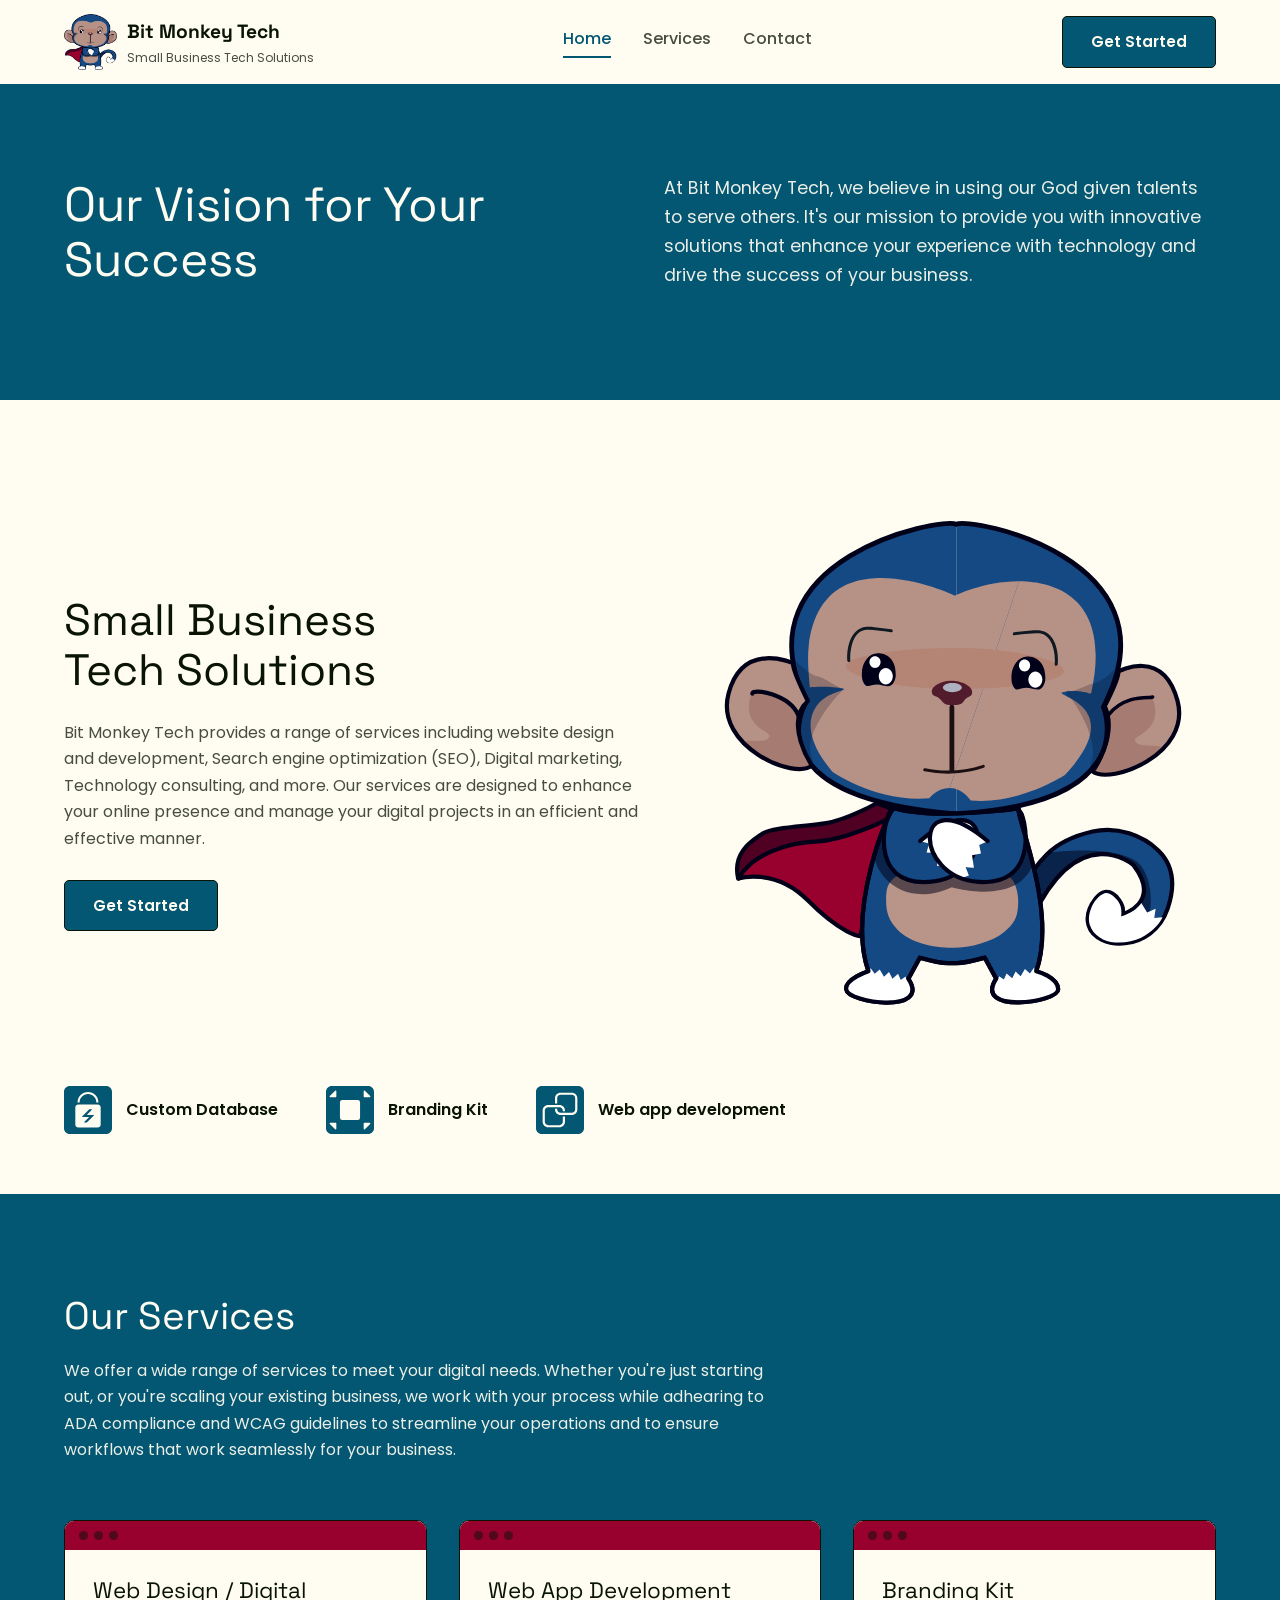
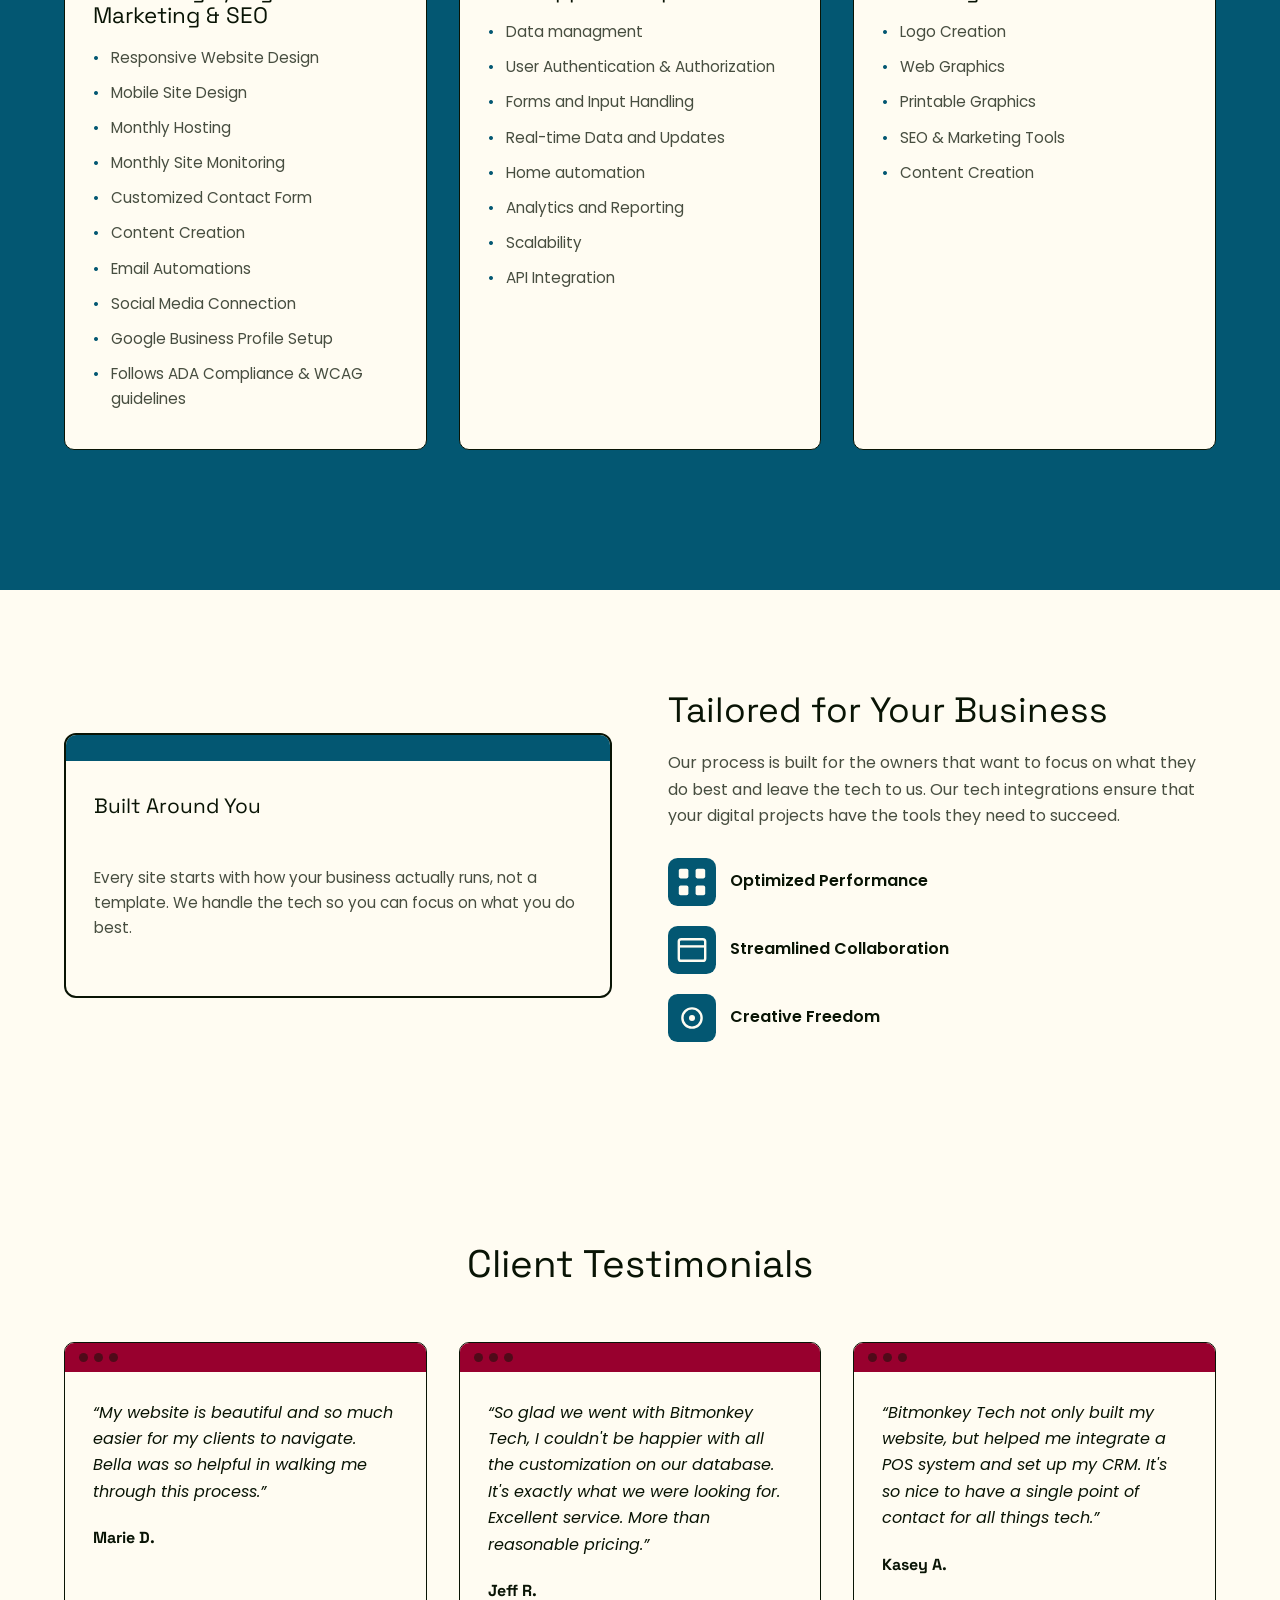
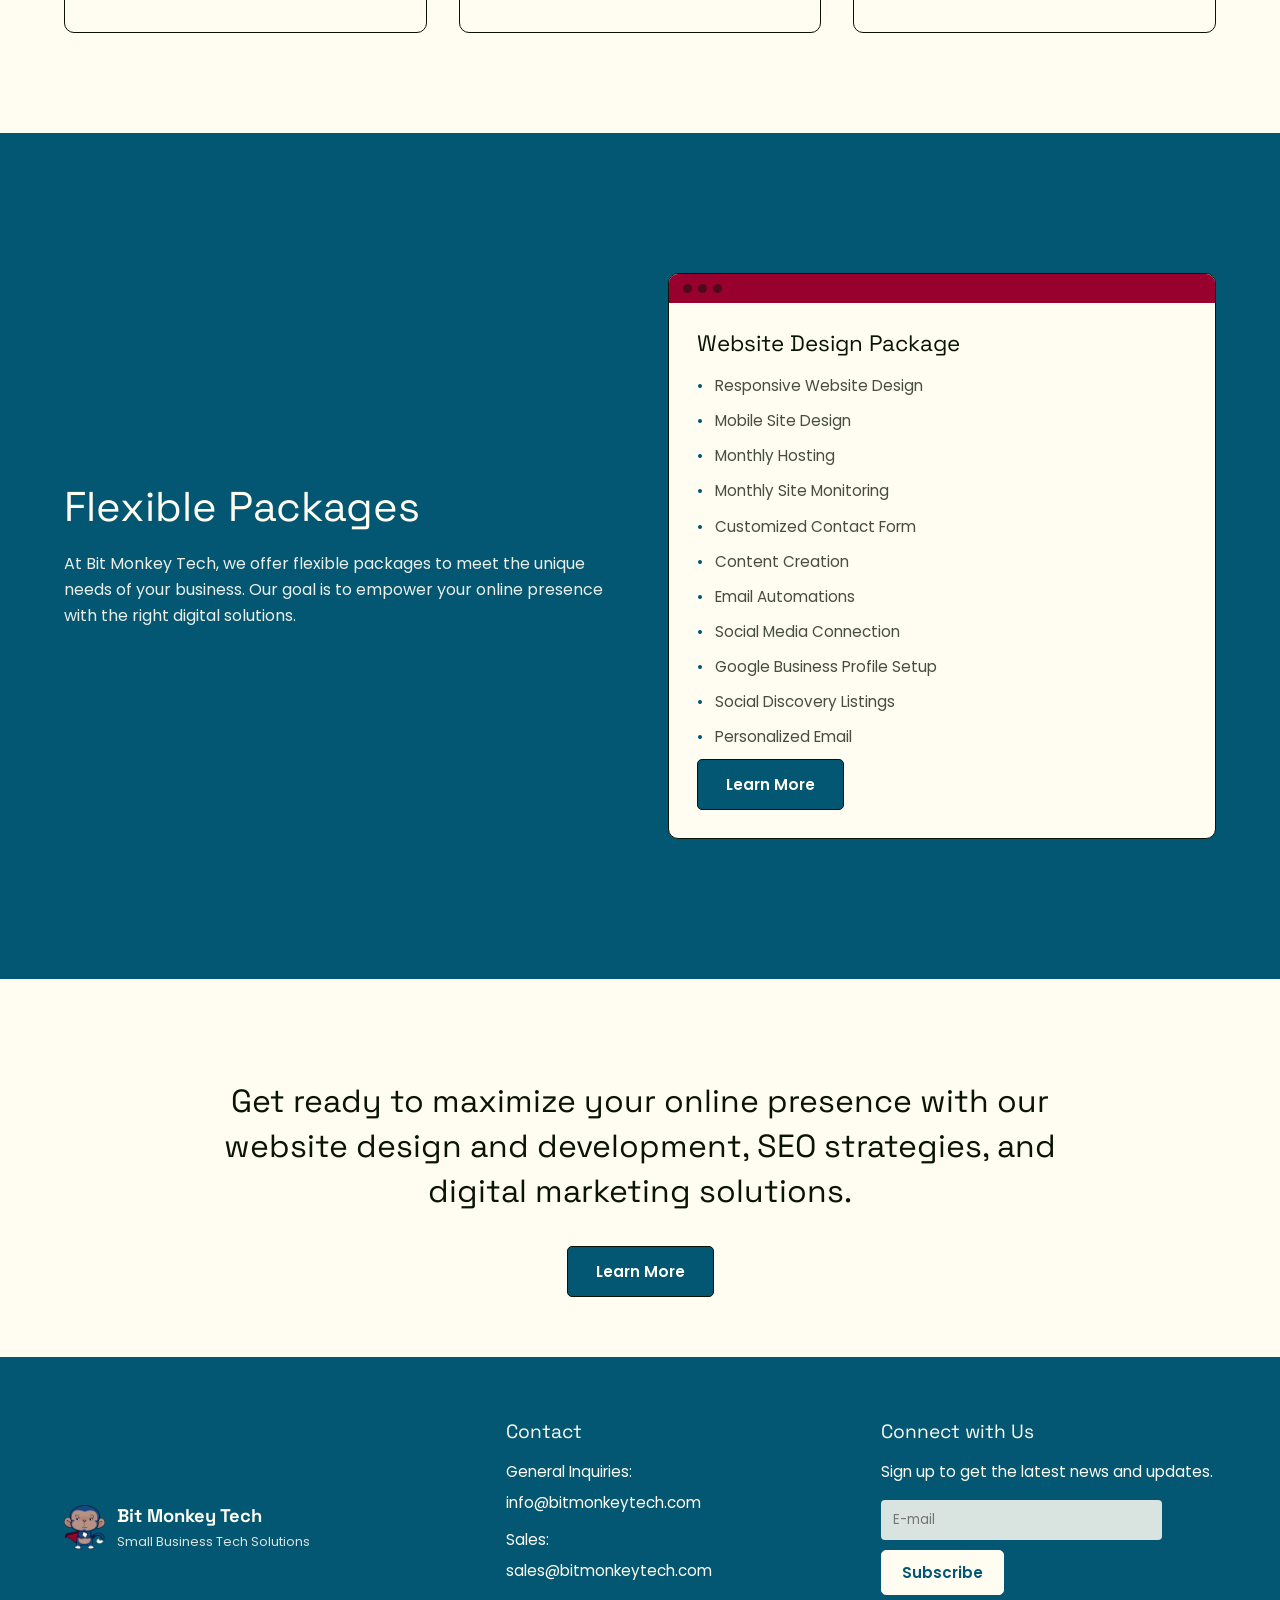
==== commit 692afcb2: "Fix tailored-section content/layout and add core on-page SEO - Tailored section: replace the placeho" ====
--- a/index.html
+++ b/index.html
@@ -5,6 +5,17 @@
 <meta name="viewport" content="width=device-width, initial-scale=1.0">
 <title>BitMonkey Tech | Web Design, Digital Marketing &amp; SEO / Tech Solutions</title>
 <meta name="description" content="Small Business Tech Solutions. Website design and development, SEO, digital marketing, and technology consulting.">
+<link rel="canonical" href="https://bitmonkeytech.com/">
+<link rel="icon" href="images/mascot-icon.png">
+<meta property="og:type" content="website">
+<meta property="og:title" content="BitMonkey Tech | Web Design, Digital Marketing &amp; SEO / Tech Solutions">
+<meta property="og:description" content="Small Business Tech Solutions. Website design and development, SEO, digital marketing, and technology consulting.">
+<meta property="og:url" content="https://bitmonkeytech.com/">
+<meta property="og:image" content="https://bitmonkeytech.com/images/mascot-icon.png">
+<meta name="twitter:card" content="summary">
+<meta name="twitter:title" content="BitMonkey Tech | Web Design, Digital Marketing &amp; SEO / Tech Solutions">
+<meta name="twitter:description" content="Small Business Tech Solutions. Website design and development, SEO, digital marketing, and technology consulting.">
+<meta name="twitter:image" content="https://bitmonkeytech.com/images/mascot-icon.png">
 <link rel="stylesheet" href="css/style.css">
 </head>
 <body>
@@ -32,9 +43,11 @@
   </div>
 </header>
 
+<main>
+
 <section class="hero">
   <div class="container">
-    <h1>Our Vision for Your Success</h1>
+    <h2>Our Vision for Your Success</h2>
     <p>At Bit Monkey Tech, we believe in using our God given talents to serve others. It's our mission to provide you with innovative solutions that enhance your experience with technology and drive the success of your business.</p>
   </div>
 </section>
@@ -135,9 +148,8 @@
     <div class="tailored-art">
       <div class="tailored-art-bar"></div>
       <div class="tailored-art-body">
-        <div class="tailored-art-line"></div>
-        <div class="tailored-art-line short"></div>
-        <div class="tailored-art-line"></div>
+        <p class="tailored-art-title">Built Around You</p>
+        <p class="tailored-art-desc">Every site starts with how your business actually runs, not a template. We handle the tech so you can focus on what you do best.</p>
       </div>
     </div>
     <div class="tailored-text">
@@ -232,6 +244,8 @@
   </div>
 </section>
 
+</main>
+
 <footer class="site-footer">
   <div class="container">
     <div class="footer-grid">
@@ -254,6 +268,7 @@
         <p>Sign up to get the latest news and updates.</p>
         <form class="footer-form js-form">
           <input type="hidden" name="form_name" value="Newsletter Signup">
+          <input type="text" name="_gotcha" tabindex="-1" autocomplete="off" aria-hidden="true" style="position:absolute;left:-9999px">
           <input type="email" name="email" placeholder="E-mail" aria-label="Email" required>
           <button type="submit" class="btn">Subscribe</button>
           <p class="form-status" aria-live="polite"></p>
--- a/css/style.css
+++ b/css/style.css
@@ -21,6 +21,7 @@
   --color-dark: #091405;       /* headings */
   --color-text: #474e40;       /* body copy, nav links */
   --color-olive: #c2c2b7;      /* muted card background accent */
+  --color-burgundy: #98002e;   /* mascot cape accent */
 
   --font-display: 'Space Grotesk', 'Helvetica Neue', Arial, sans-serif;
   --font-body: 'Poppins', 'Helvetica Neue', Arial, sans-serif;
@@ -237,7 +238,7 @@
   align-items: center;
 }
 
-.hero h1 {
+.hero h2 {
   color: var(--color-cream);
   font-size: 3rem;
 }
@@ -358,7 +359,7 @@
 }
 
 .browser-card-bar {
-  background: var(--color-teal);
+  background: var(--color-burgundy);
   padding: 10px 14px;
   display: flex;
   gap: 6px;
@@ -430,15 +431,14 @@
   gap: 14px;
 }
 
-.tailored-art-line {
-  height: 14px;
-  border-radius: 4px;
-  background: var(--color-olive);
-  opacity: 0.6;
-}
-
-.tailored-art-line.short {
-  width: 60%;
+.tailored-art-title {
+  font-family: var(--font-display);
+  color: var(--color-dark);
+  font-size: 1.3rem;
+}
+
+.tailored-art-desc {
+  font-size: 0.95rem;
 }
 
 .tailored h2 {
@@ -452,8 +452,8 @@
 
 .tailored-features {
   display: flex;
-  gap: 32px;
-  flex-wrap: wrap;
+  flex-direction: column;
+  gap: 20px;
 }
 
 /* ==========================================================================
@@ -802,11 +802,13 @@
   font-family: var(--font-display);
   font-weight: 700;
   font-size: 1.15rem;
+  color: var(--color-cream);
   display: block;
 }
 
 .footer-brand .tagline {
   font-size: 0.8rem;
+  color: var(--color-cream);
   opacity: 0.85;
   display: block;
 }
@@ -920,7 +922,7 @@
     display: none;
   }
 
-  .hero h1,
+  .hero h2,
   .page-hero h1 {
     font-size: 2.2rem;
   }
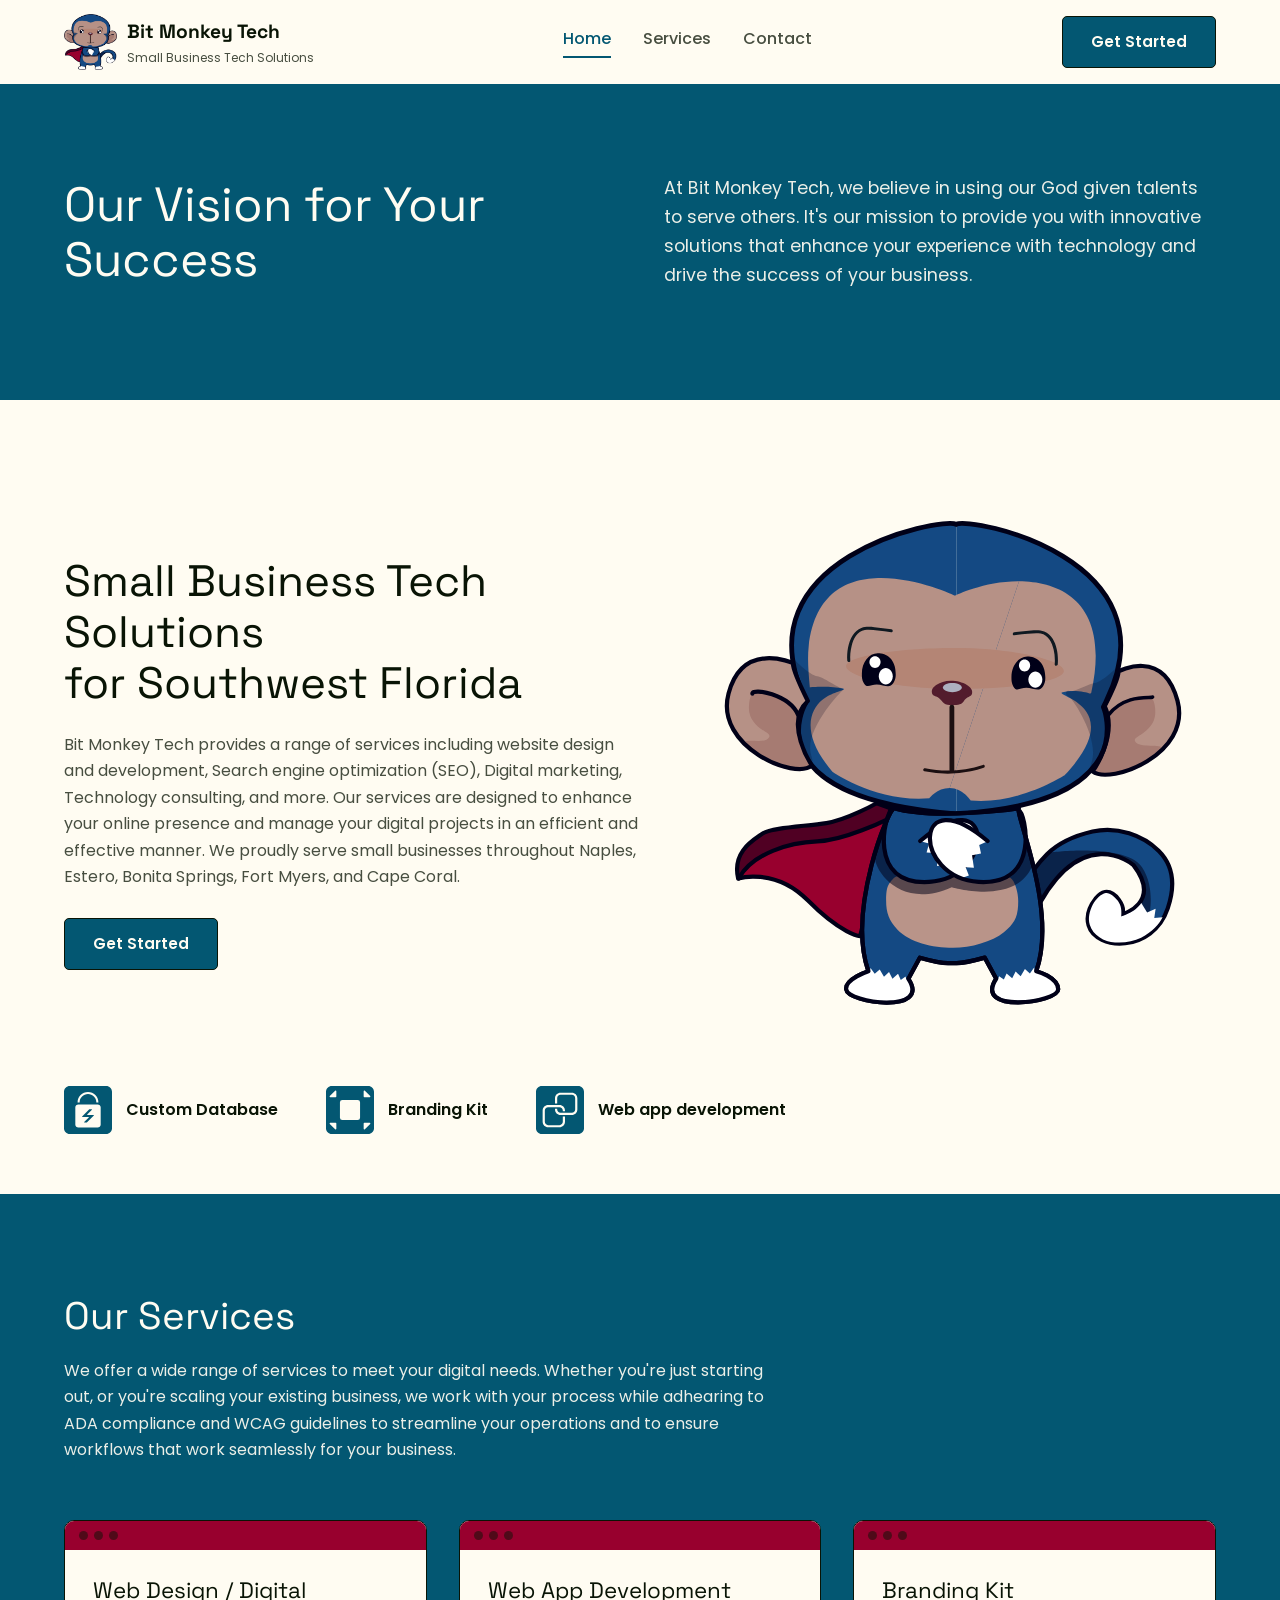
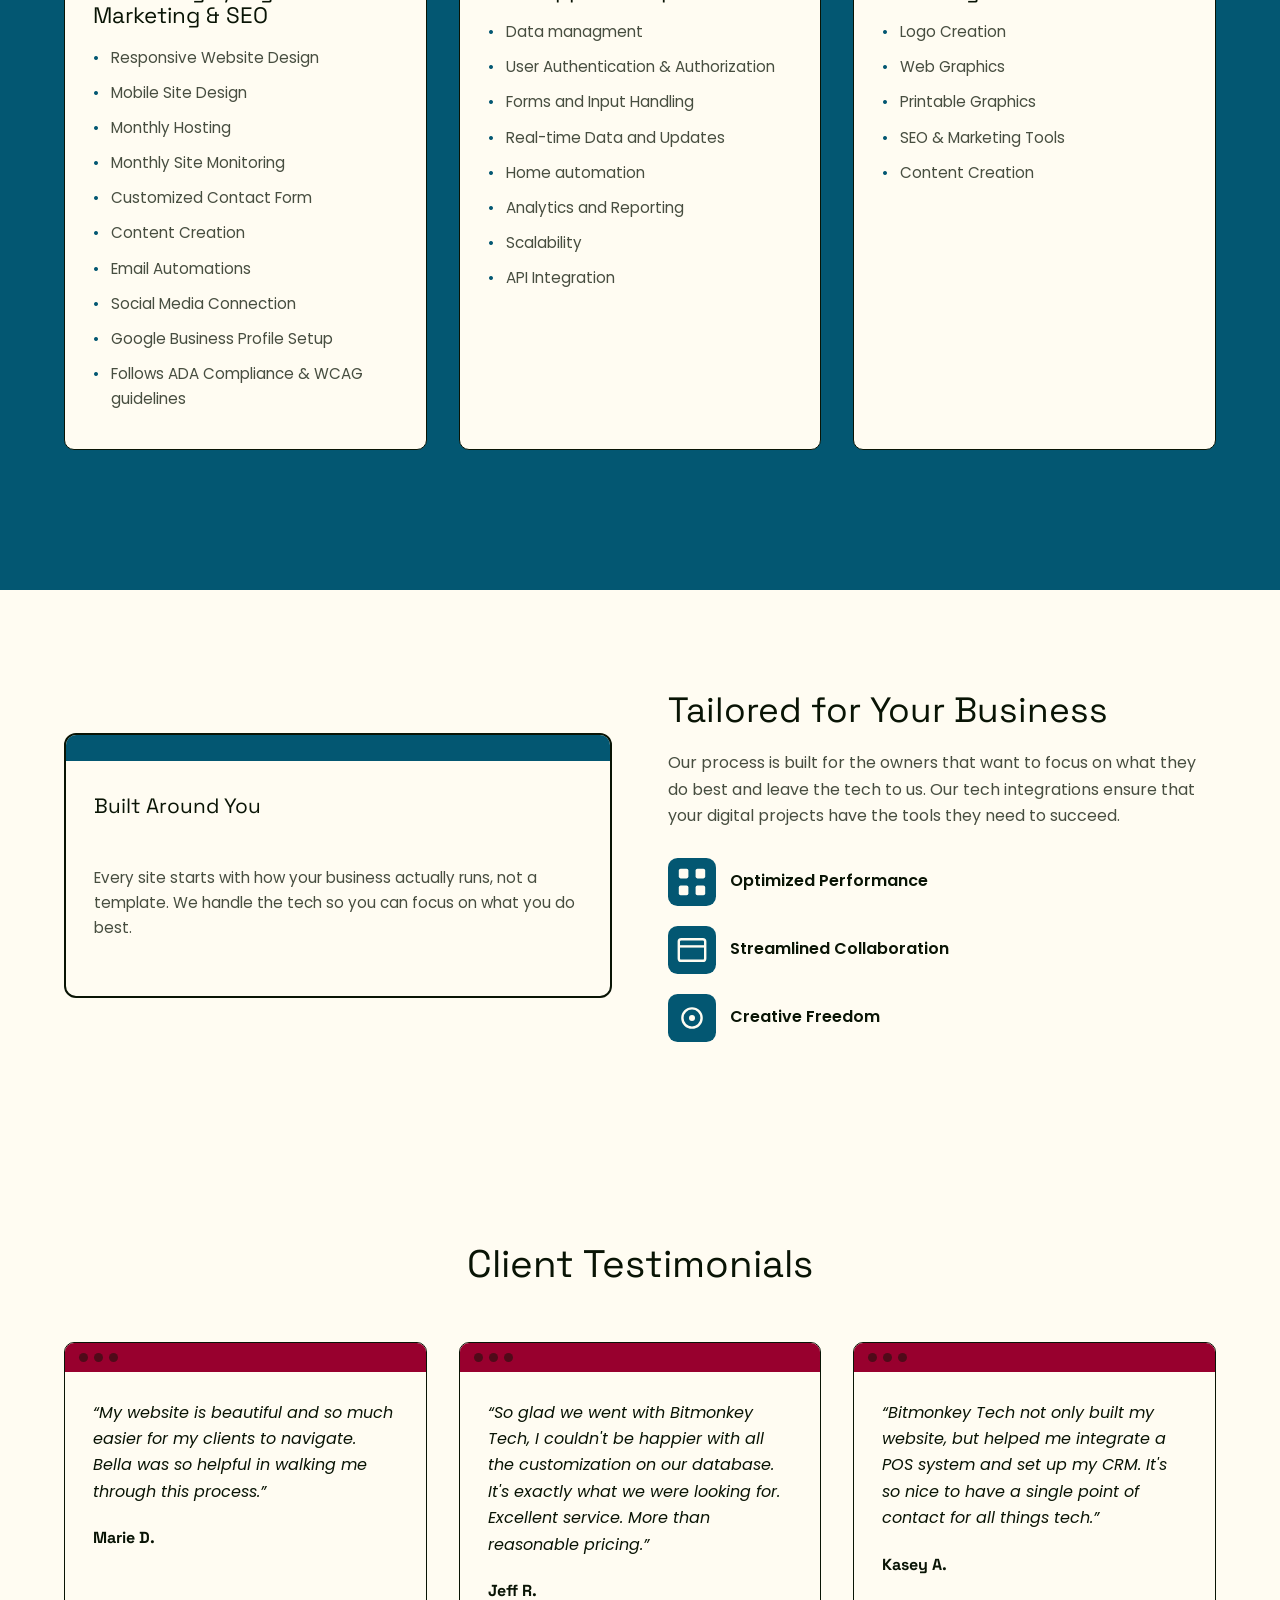
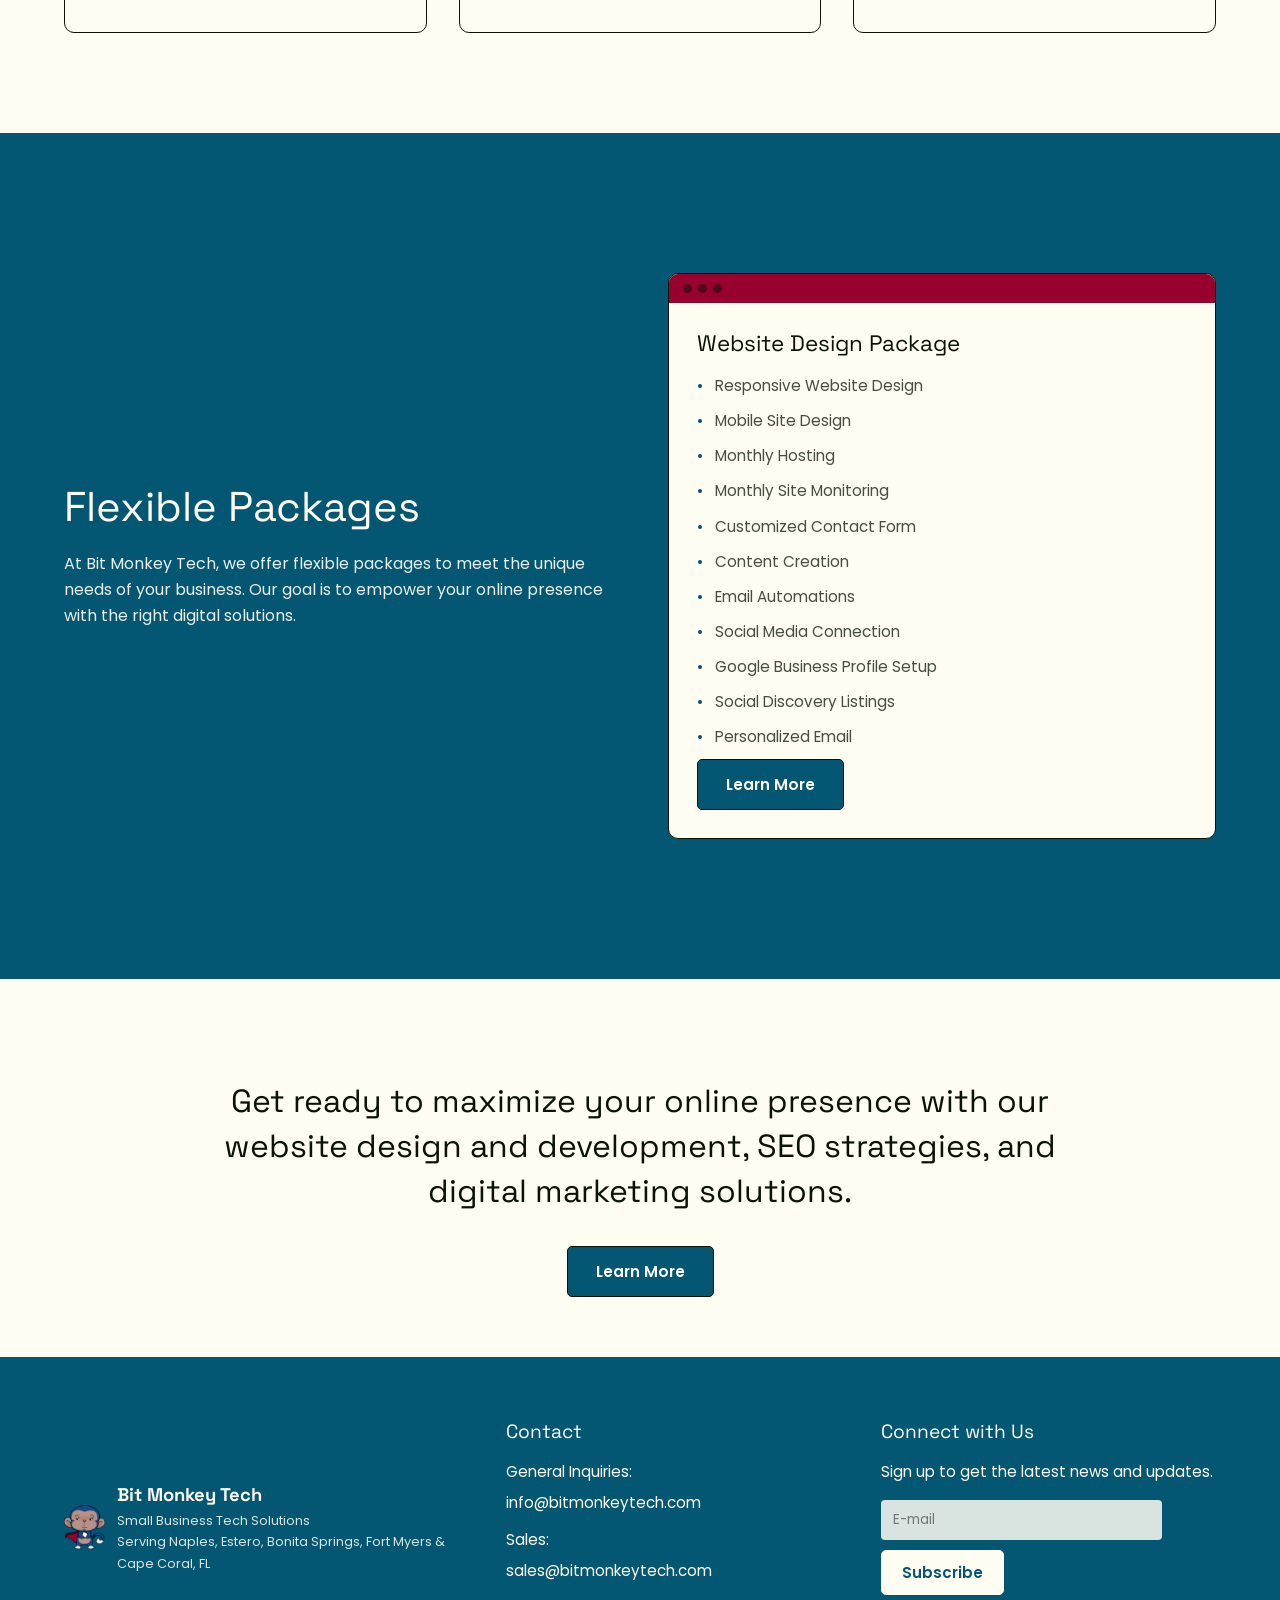
==== commit eb124f1a: "Add Southwest Florida local SEO: keywords, areaServed schema Work the service area (Naples, Estero, " ====
--- a/index.html
+++ b/index.html
@@ -3,20 +3,40 @@
 <head>
 <meta charset="UTF-8">
 <meta name="viewport" content="width=device-width, initial-scale=1.0">
-<title>BitMonkey Tech | Web Design, Digital Marketing &amp; SEO / Tech Solutions</title>
-<meta name="description" content="Small Business Tech Solutions. Website design and development, SEO, digital marketing, and technology consulting.">
+<title>BitMonkey Tech | Web Design &amp; Marketing in Southwest Florida</title>
+<meta name="description" content="Website design, digital marketing, and SEO for small businesses in Naples, Estero, Bonita Springs, Fort Myers, and Cape Coral, FL. No startup fees.">
 <link rel="canonical" href="https://bitmonkeytech.com/">
 <link rel="icon" href="images/mascot-icon.png">
 <meta property="og:type" content="website">
-<meta property="og:title" content="BitMonkey Tech | Web Design, Digital Marketing &amp; SEO / Tech Solutions">
-<meta property="og:description" content="Small Business Tech Solutions. Website design and development, SEO, digital marketing, and technology consulting.">
+<meta property="og:title" content="BitMonkey Tech | Web Design &amp; Marketing in Southwest Florida">
+<meta property="og:description" content="Website design, digital marketing, and SEO for small businesses in Naples, Estero, Bonita Springs, Fort Myers, and Cape Coral, FL. No startup fees.">
 <meta property="og:url" content="https://bitmonkeytech.com/">
 <meta property="og:image" content="https://bitmonkeytech.com/images/mascot-icon.png">
 <meta name="twitter:card" content="summary">
-<meta name="twitter:title" content="BitMonkey Tech | Web Design, Digital Marketing &amp; SEO / Tech Solutions">
-<meta name="twitter:description" content="Small Business Tech Solutions. Website design and development, SEO, digital marketing, and technology consulting.">
+<meta name="twitter:title" content="BitMonkey Tech | Web Design &amp; Marketing in Southwest Florida">
+<meta name="twitter:description" content="Website design, digital marketing, and SEO for small businesses in Naples, Estero, Bonita Springs, Fort Myers, and Cape Coral, FL. No startup fees.">
 <meta name="twitter:image" content="https://bitmonkeytech.com/images/mascot-icon.png">
 <link rel="stylesheet" href="css/style.css">
+<script type="application/ld+json">
+{
+  "@context": "https://schema.org",
+  "@type": "ProfessionalService",
+  "@id": "https://bitmonkeytech.com/#business",
+  "name": "BitMonkey Tech",
+  "url": "https://bitmonkeytech.com/",
+  "image": "https://bitmonkeytech.com/images/mascot-icon.png",
+  "logo": "https://bitmonkeytech.com/images/mascot-icon.png",
+  "email": "info@bitmonkeytech.com",
+  "description": "Website design, web app development, branding, and digital marketing for small businesses in Southwest Florida.",
+  "areaServed": [
+    { "@type": "City", "name": "Naples", "containedInPlace": { "@type": "State", "name": "Florida" } },
+    { "@type": "City", "name": "Estero", "containedInPlace": { "@type": "State", "name": "Florida" } },
+    { "@type": "City", "name": "Bonita Springs", "containedInPlace": { "@type": "State", "name": "Florida" } },
+    { "@type": "City", "name": "Fort Myers", "containedInPlace": { "@type": "State", "name": "Florida" } },
+    { "@type": "City", "name": "Cape Coral", "containedInPlace": { "@type": "State", "name": "Florida" } }
+  ]
+}
+</script>
 </head>
 <body>
 
@@ -55,8 +75,8 @@
 <section class="intro">
   <div class="container">
     <div class="intro-text">
-      <h1>Small Business<br>Tech Solutions</h1>
-      <p>Bit Monkey Tech provides a range of services including website design and development, Search engine optimization (SEO), Digital marketing, Technology consulting, and more. Our services are designed to enhance your online presence and manage your digital projects in an efficient and effective manner.</p>
+      <h1>Small Business Tech Solutions<br>for Southwest Florida</h1>
+      <p>Bit Monkey Tech provides a range of services including website design and development, Search engine optimization (SEO), Digital marketing, Technology consulting, and more. Our services are designed to enhance your online presence and manage your digital projects in an efficient and effective manner. We proudly serve small businesses throughout Naples, Estero, Bonita Springs, Fort Myers, and Cape Coral.</p>
       <a href="contact.html" class="btn btn-primary">Get Started</a>
     </div>
     <div class="intro-art">
@@ -254,6 +274,7 @@
         <span class="logo-text">
           <span class="brand">Bit Monkey Tech</span>
           <span class="tagline">Small Business Tech Solutions</span>
+          <span class="tagline">Serving Naples, Estero, Bonita Springs, Fort Myers &amp; Cape Coral, FL</span>
         </span>
       </div>
       <div>
